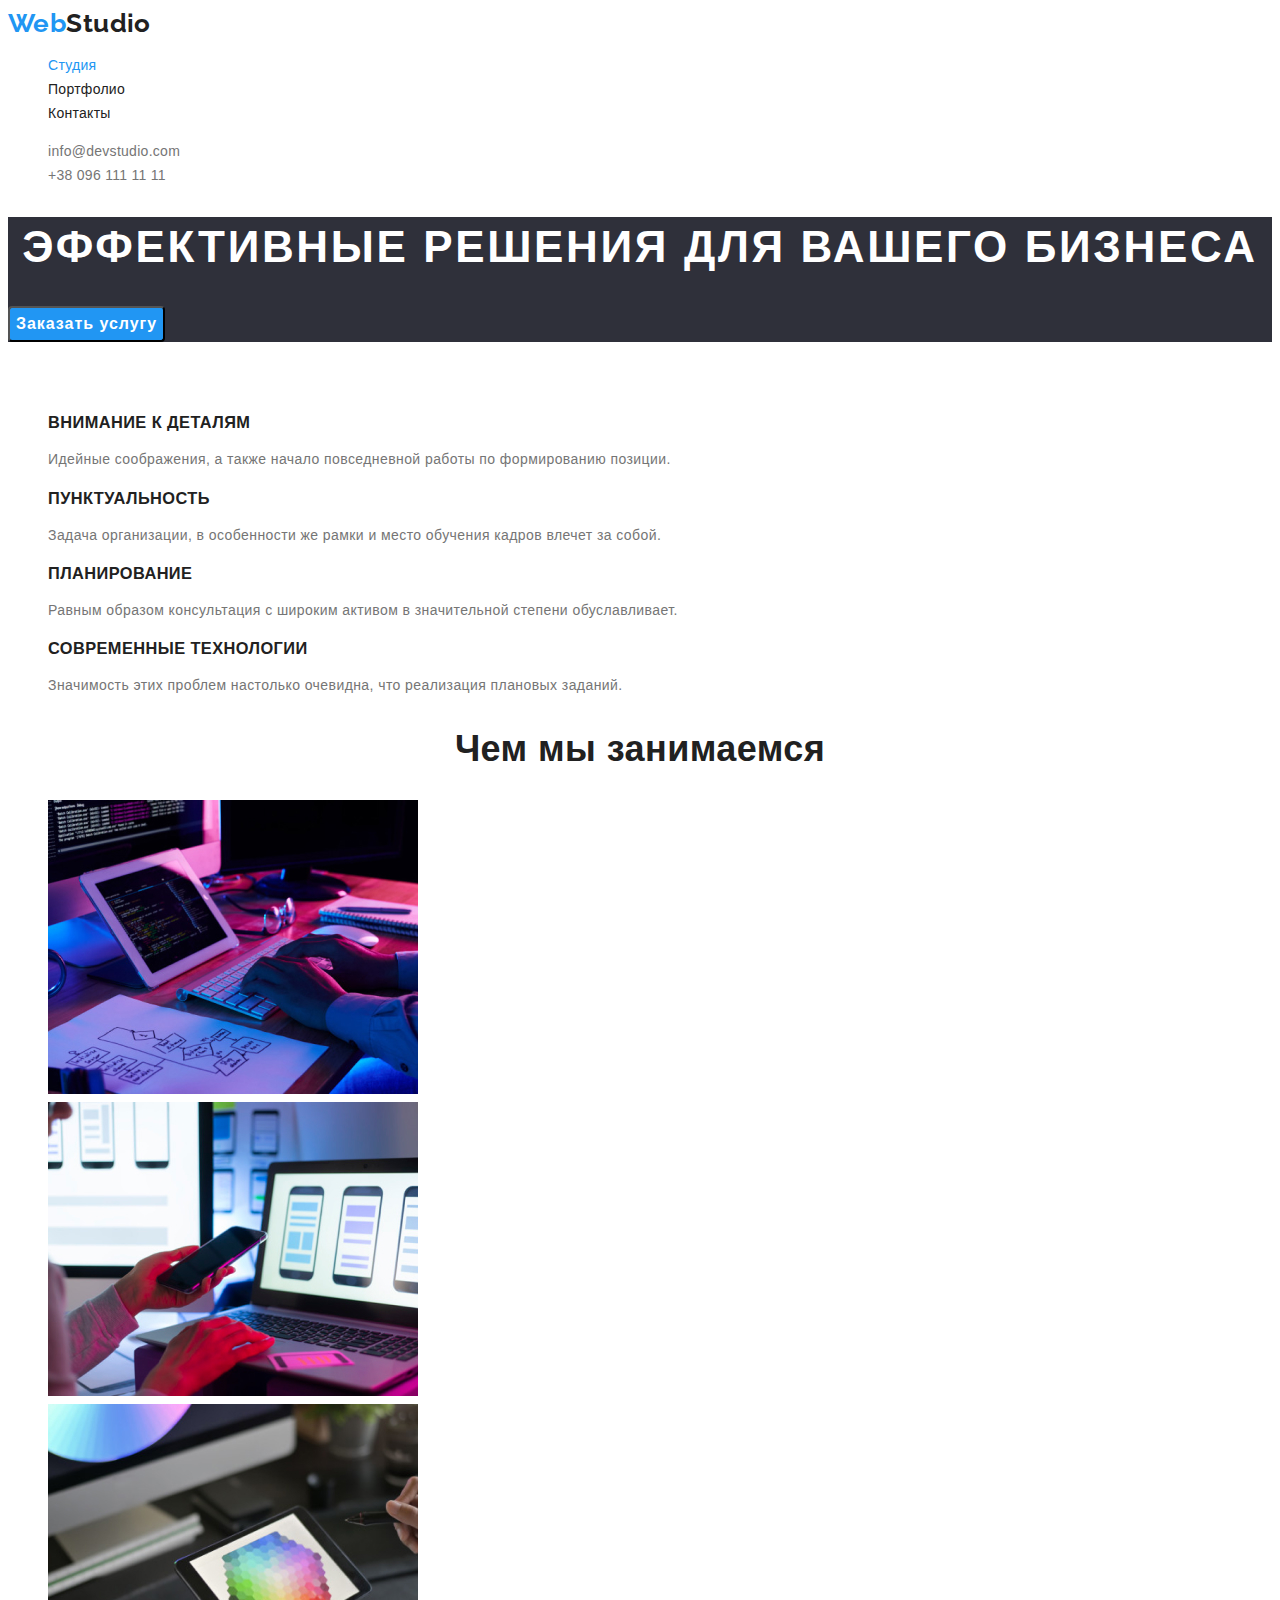
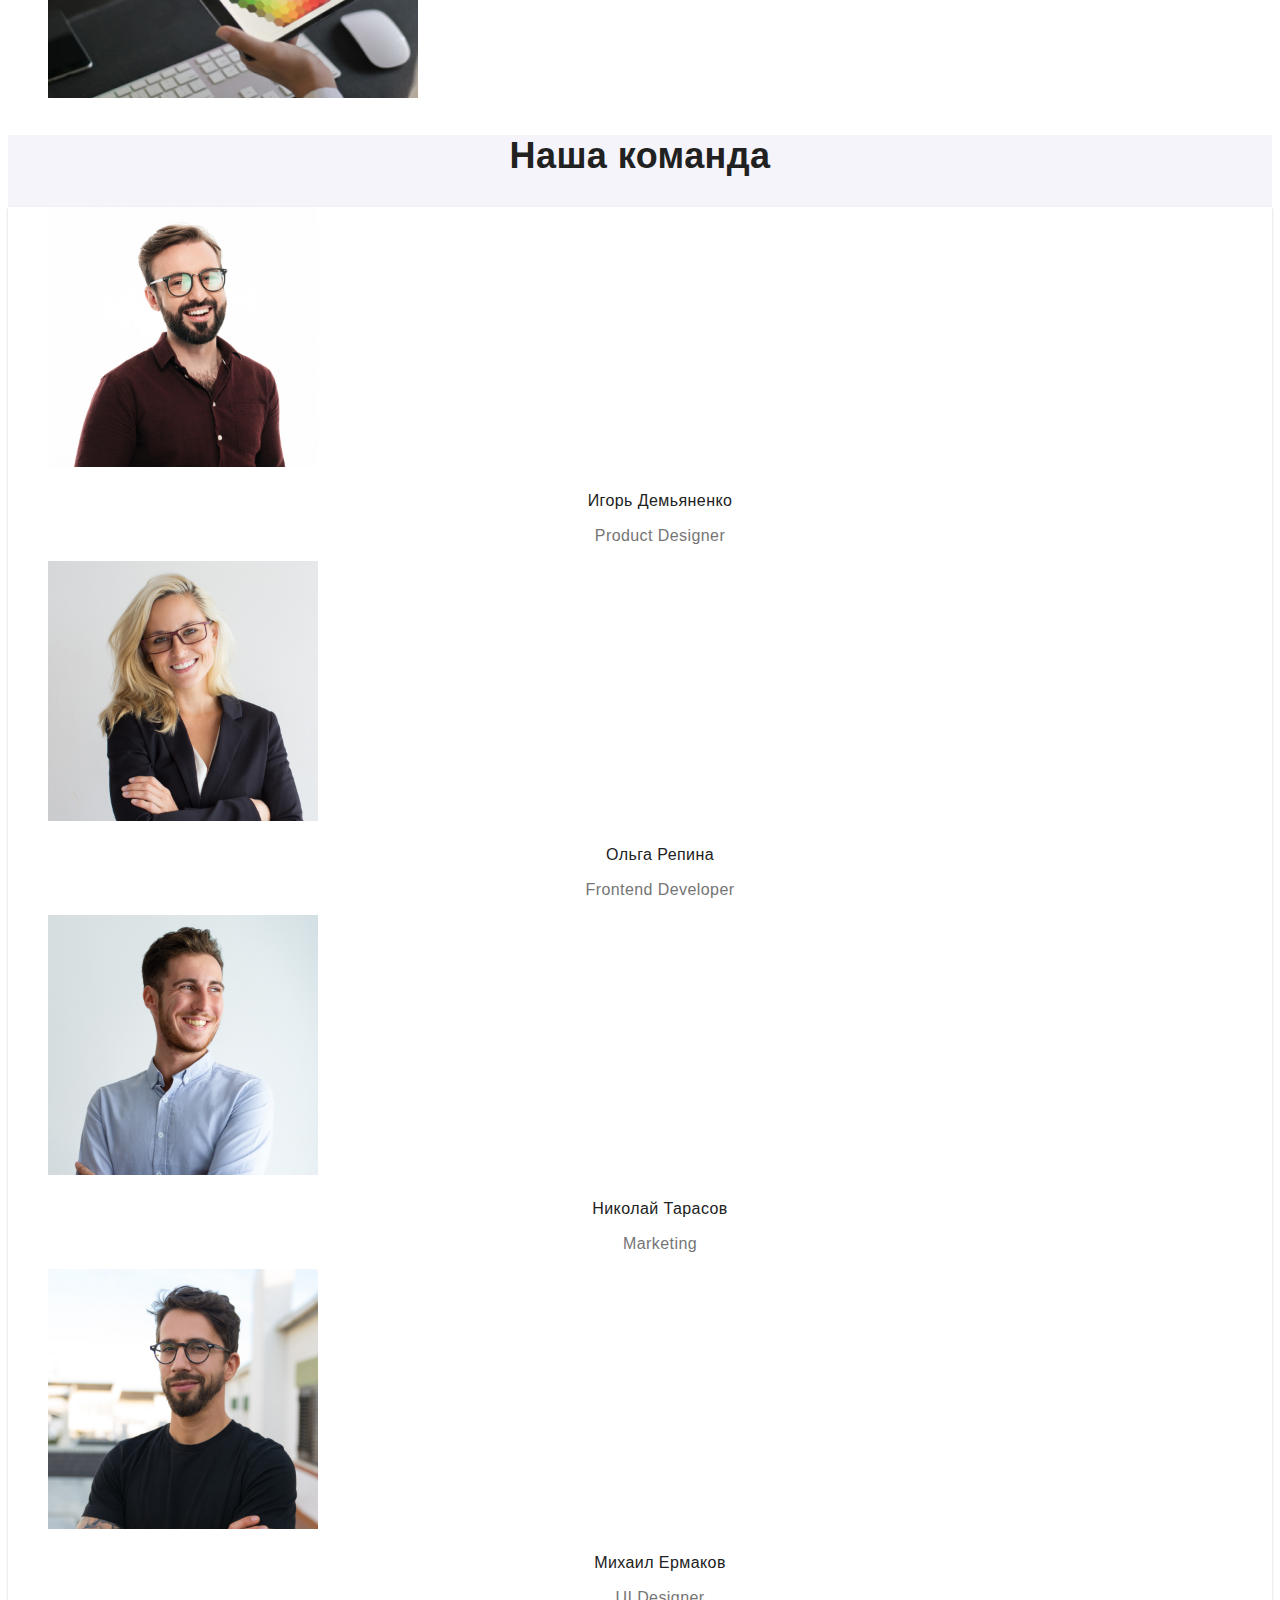
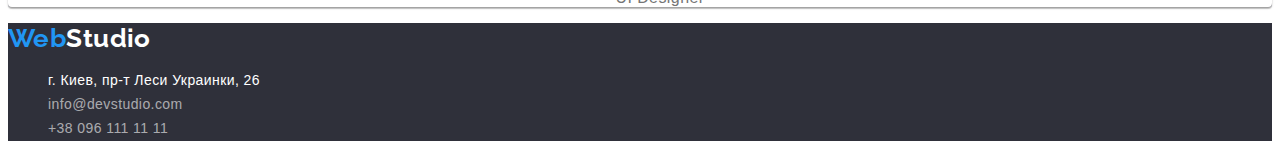
==== index.html @ 6aad8d0b "Initial commit" ====
<!DOCTYPE html>
<html lang="ru">

<head>
    <meta charset="UTF-8">
    <meta http-equiv="X-UA-Compatible" content="IE=edge">
    <meta name="viewport" content="width=device-width, initial-scale=1.0">
    <title>Document</title>
    <!--Підключаємо стилі-->
    <link rel="stylesheet" href="./CSS/styles.css">
    <!--Шрифти-->
    <link rel="preconnect" href="https://fonts.googleapis.com">
    <link rel="preconnect" href="https://fonts.gstatic.com" crossorigin>
    <link
        href="https://fonts.googleapis.com/css2?family=Raleway:wght@700&family=Roboto:wght@400;500;700;900&display=swap"
        rel="stylesheet">
</head>

<body>
    <!--Секція Хедер -->
    <header class="header">
        <nav class="heder-nav">
            <a class="logo link" href="./index.html"><span class="logo-color">Web</span>Studio</a>
            <ul class="header-list list">
                <li><a class="header-link link current" href="./index.html">Студия</a></li>
                <li><a class="header-link link " href="./portfolio.html">Портфолио</a></li>
                <li><a class="header-link link " href="">Контакты</a></li>
            </ul>
        </nav>
        <ul class="header-group list">
            <li><a class="haeder-contact link" href="mailto:info@devstudio.com">info@devstudio.com</a></li>
            <li><a class="haeder-contact link" href="tel:+380961111111">+38 096 111 11 11</a></li>
        </ul>
    </header>
    <!-- Секція Мейн-->
    <main>
        <!--Секція 1 (основна сторінка)-->
        <section class="mainpage">
            <h1 class="mainpage-title">Эффективные решения для вашего бизнеса</h1>
            <button class="btn" type="button">Заказать услугу</button>
        </section>
        <!--Секція 2 Наші переваги-->
        <section class="benefits">
            <h2 class="hidden-headlines">Наши преимущества</h2>
            <!--прихований заголовок-->
            <ul class="benefits-list list">
                <li>
                    <h3 class="benefits-list-title">Внимание к деталям</h3>
                    <p>Идейные соображения, а также начало повседневной работы по формированию позиции.</p>
                </li>
                <li>
                    <h3 class="benefits-list-title">Пунктуальность</h3>
                    <p>Задача организации, в особенности же рамки и место обучения кадров влечет за собой.</p>
                </li>
                <li>
                    <h3 class="benefits-list-title">Планирование</h3>
                    <p>Равным образом консультация с широким активом в значительной степени обуславливает.</p>
                </li>
                <li>
                    <h3 class="benefits-list-title">Современные технологии</h3>
                    <p>Значимость этих проблем настолько очевидна, что реализация плановых заданий.</p>
                </li>
            </ul>
        </section>
        <!--Секція 3 чим ми займаємося-->
        <section class="ourworks">
            <h2 class="headlines">Чем мы занимаемся</h2>
            <ul class="ourworks-list list">
                <li><img class="ourworks-list-img" src="./images/What-we-do/img.jpeg" alt="Десктопные приложения"
                        width="370" height="294"></li>
                <li><img class="ourworks-list-img" src="./images/What-we-do/img-2.jpeg" alt="Мобильные приложения"
                        width="370" height="294"></li>
                <li><img class="ourworks-list-img" src="./images/What-we-do/img-3.jpeg" alt="Дизайнерские решения"
                        width="370" height="294"></li>
            </ul>
        </section>
        <!--Секція 4(Наша команда)-->
        <section class="team">
            <h2 class="headlines">Наша команда</h2>
            <ul class="team-list list">
                <li>
                    <img class="team-img" src="./images/Our-team//IgorDemyanenko.jpeg" alt="Игорь Демьяненк" width="270"
                        height="260">
                    <h3 class="team-title">Игорь Демьяненко</h3>
                    <p class="team-position" lang="en">Product Designer</p>
                </li>
                <li>
                    <img class="team-img" src="./images//Our-team/OlgaRepina.jpeg" alt="Ольга Репина" width="270"
                        height="260">
                    <h3 class="team-title">Ольга Репина</h3>
                    <p class="team-position" lang="en">Frontend Developer</p>
                </li>
                <li>
                    <img class="team-img" src="./images/Our-team/NikolaiTarasov.jpeg" alt="Николай Тарасов" width="270"
                        height="260">
                    <h3 class="team-title">Николай Тарасов</h3>
                    <p class="team-position" lang="en">Marketing</p>
                </li>
                <li>
                    <img class="team-img" src="./images/Our-team/MikhailErmako.jpeg" alt="Михаил Ермако" width="270"
                        height="260">
                    <h3 class="team-title">Михаил Ермаков</h3>
                    <p class="team-position" lang="en">UI Designer</p>
                </li>
            </ul>
        </section>
    </main>
    <!--Секція Футер-->
    <footer class="footer">
        <a class="logo link" href="./index.html"><span class="logo-color">Web</span><span
                class="footer-logo">Studio</span></a>
        <addres>
            <ul class="list">
                <li><a class="addres-link link" href="https://goo.gl/maps/RACPQmF9XPYfLXvd8" target="_blank"
                        rel="noopener noreferr">г. Киев, пр-т
                        Леси Украинки, 26</a></li>
                <li><a class="footer-contact link" href="mailto:info@devstudio.com">info@devstudio.com</a></li>
                <li><a class="footer-contact link" href="tel:+380961111111">+38 096 111 11 11</a></li>
            </ul>
        </addres>
    </footer>
</body>
</html>
---- CSS/styles.css ----
:root {
    /*Шрифт*/
    --main-font: "Robota";
    --secondary-font: "Raleway";
    /*колір шрифта*/
    --accent-color: #2196F3;
    --txt-color: #212121;
    --general-color: #757575;
    --additional--color: #FFFFFF;
    /*фоновий колір*/
    --backgraund-color: #2F303A;
    --backgraund-body-color: #E5E5E5;
    --backgraund-btn-color: #2196F3;
    --backgraund--hover-color: #188CE8;
    --backgraund--add-color: #F5F4FA;
    --backgraund--general-color: #FFFFFF;
}

body {
    font-family: var(--main-font), sans-serif;
    font-size: 14px;
    line-height: 1.71;
    letter-spacing: 0.03em;
    color: var(--general-color);
}

/*common styles start*/
.logo {
    font-family: var(--secondary-font);
    font-weight: 700;
    font-size: 26px;
    line-height: 1.19;
    /* identical to box height */

    color: var(--txt-color)
}

.logo-color {
    color: var(--accent-color);
}

.link {
    text-decoration: none;
}

.list {
    list-style: none;
}

.header-link {
    font-weight: 500;
    line-height: 1.14;
    letter-spacing: 0.02em;
    color: var(--txt-color)
}

.header-link:hover,
.header-link:focus,
.footer-contact:hover,
.footer-contact:focus {
    color: var(--accent-color)
}

.header-list .link.current {
    color: var(--accent-color);
}

.haeder-contact {
    font-weight: 500;
    line-height: 1.14;
    letter-spacing: 0.02em;
    color: var(--general-color)
}

.haeder-contact:hover,
.haeder-contact:focus {
    color: var(--accent-color)
}

/*кнопки*/
.btn {
    font-weight: 700;
    font-size: 16px;
    line-height: 1.88;

    display: flex;
    align-items: center;
    text-align: center;
    letter-spacing: 0.06em;
    background-color: var(--backgraund-btn-color);
    color: var(--additional--color);
    border-radius: 4px;
    cursor: pointer;
}

.btn:hover,
.btn:focus {
    background-color: var(--backgraund--hover-color);
}

/*секція мейн*/
.mainpage {
    background: var(--backgraund-color);
}

.mainpage-title {
    font-weight: 900;
    font-size: 44px;
    line-height: 1.36;
    /* or 136% */

    text-align: center;
    letter-spacing: 0.06em;
    text-transform: uppercase;
    color: var(--additional--color);
}

/*приховані заголовки*/
.hidden-headlines {
    visibility: hidden;
}

/*Секція 2 Наші переваги*/
.benefits-list-title {
    font-weight: 700;
    line-height: 1.14;
    text-transform: uppercase;
    color: var(--txt-color)
}

/*Секція 3 чим ми займаємося*/
.headlines {
    font-weight: 700;
    font-size: 36px;
    line-height: 1.16;
    text-align: center;
    color: var(--txt-color);
}

/*Секція 4(Наша команда)*/
.team {
    background-color: var(--backgraund--add-color);
}

.team-list {
    box-shadow: 0px 1px 3px rgba(0, 0, 0, 0.12), 0px 1px 1px rgba(0, 0, 0, 0.14), 0px 2px 1px rgba(0, 0, 0, 0.2);
    border-radius: 0px 0px 4px 4px;
    background-color: var(--backgraund--general-color);
}

.team-title {
    font-weight: 500;
    font-size: 16px;
    line-height: 1.19;

    text-align: center;
    color: var(--txt-color);
}

.team-position {
    font-size: 16px;
    line-height: 1.19;

    text-align: center;
}

/*Секція Футер*/
.footer {
    background-color: var(--backgraund-color);
}

.addres-link {
    color: var(--additional--color)
}

.footer-contact {
    color: rgba(255, 255, 255, 0.6);
}

.footer-logo {
    color: var(--additional--color);
}

/*portfolio - Секція фільтр*/
.btn-filter {
    font-weight: 500;
    font-size: 16px;
    line-height: 1.62;
    
    border: none;
    border-radius: 4px;
    color: var(--txt-color);
    cursor: pointer;
}

.btn-filter:hover,
.btn-filter:focus {
    color: var(--additional--color);
    background-color: var(--backgraund-btn-color);
    /* shadow-middle */

    box-shadow: 0px 3px 1px rgba(0, 0, 0, 0.1), 0px 1px 2px rgba(0, 0, 0, 0.08), 0px 2px 2px rgba(0, 0, 0, 0.12);
}

/*portfolio - Секція портфоліо*/
.portfolio-list-work {
    font-weight: 700;
    font-size: 18px;
    line-height: 2;

    letter-spacing: 0.06em;
    color: var(--txt-color);
}
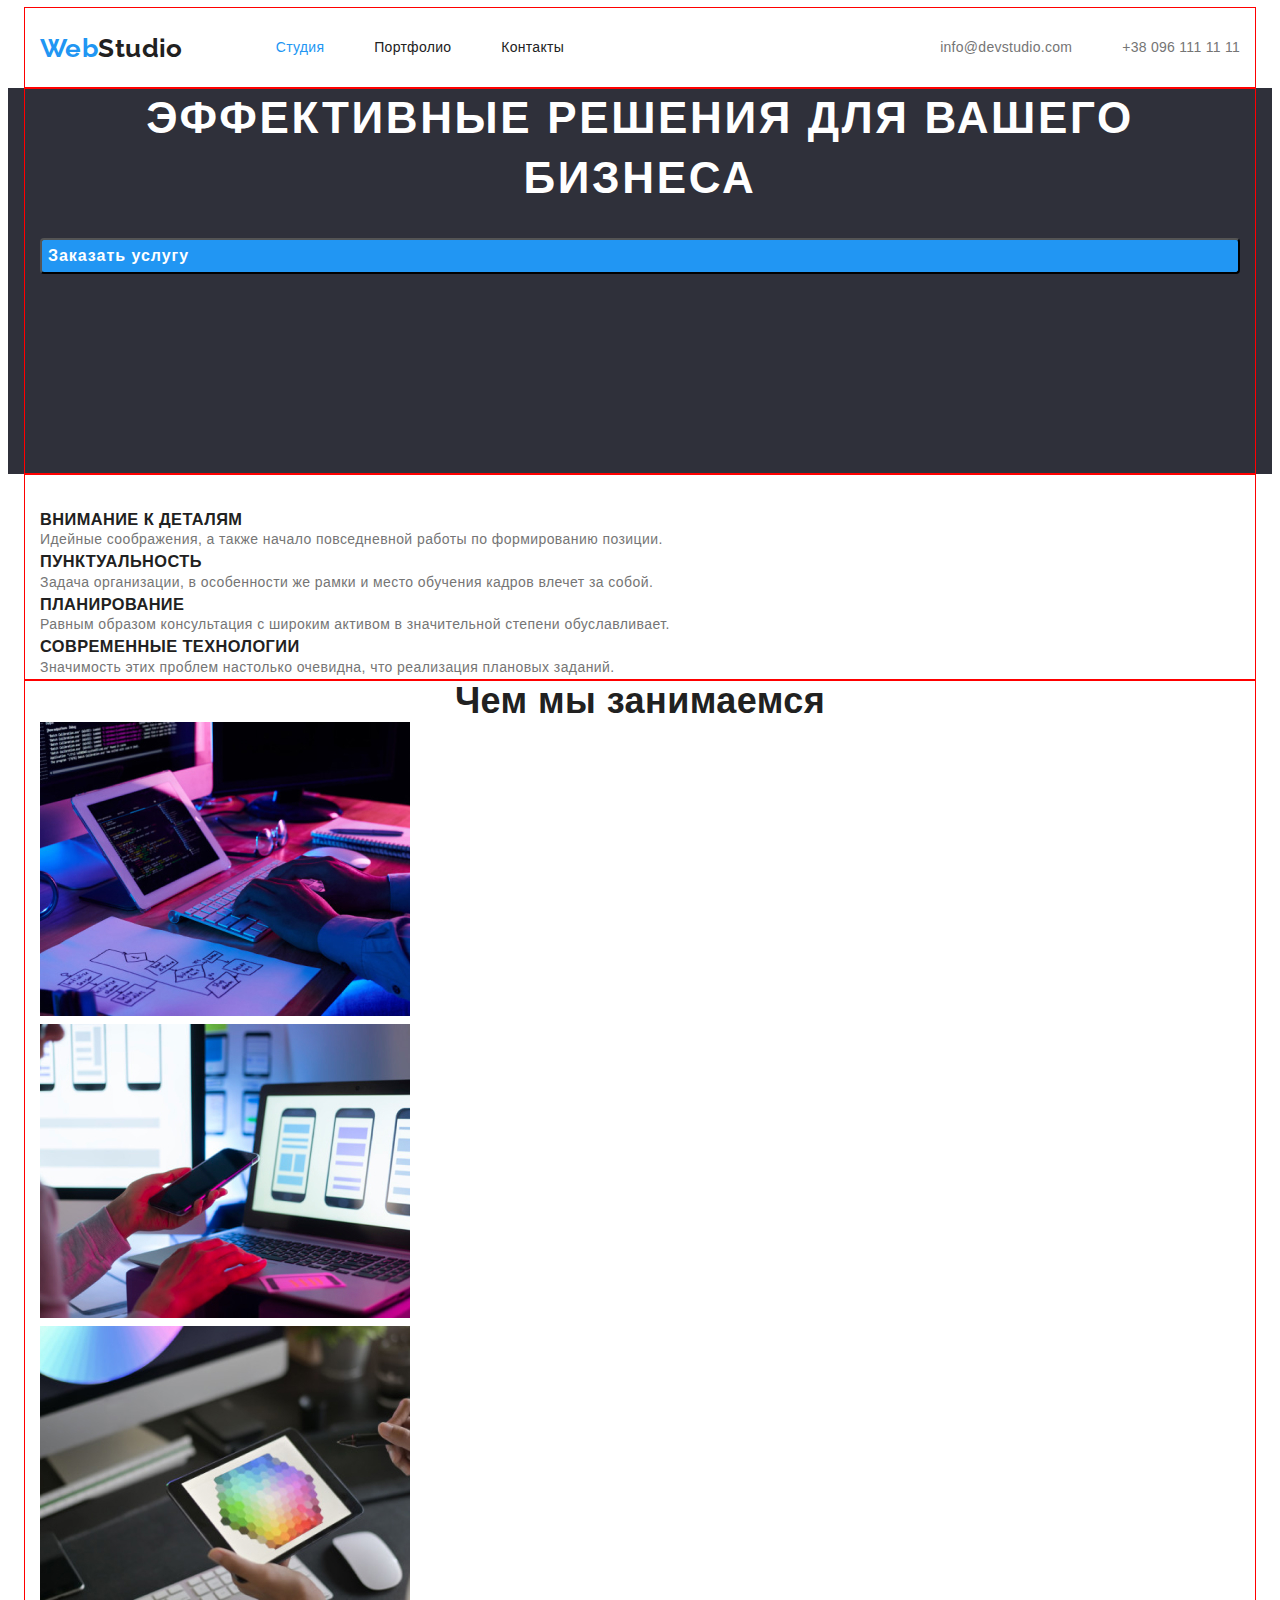
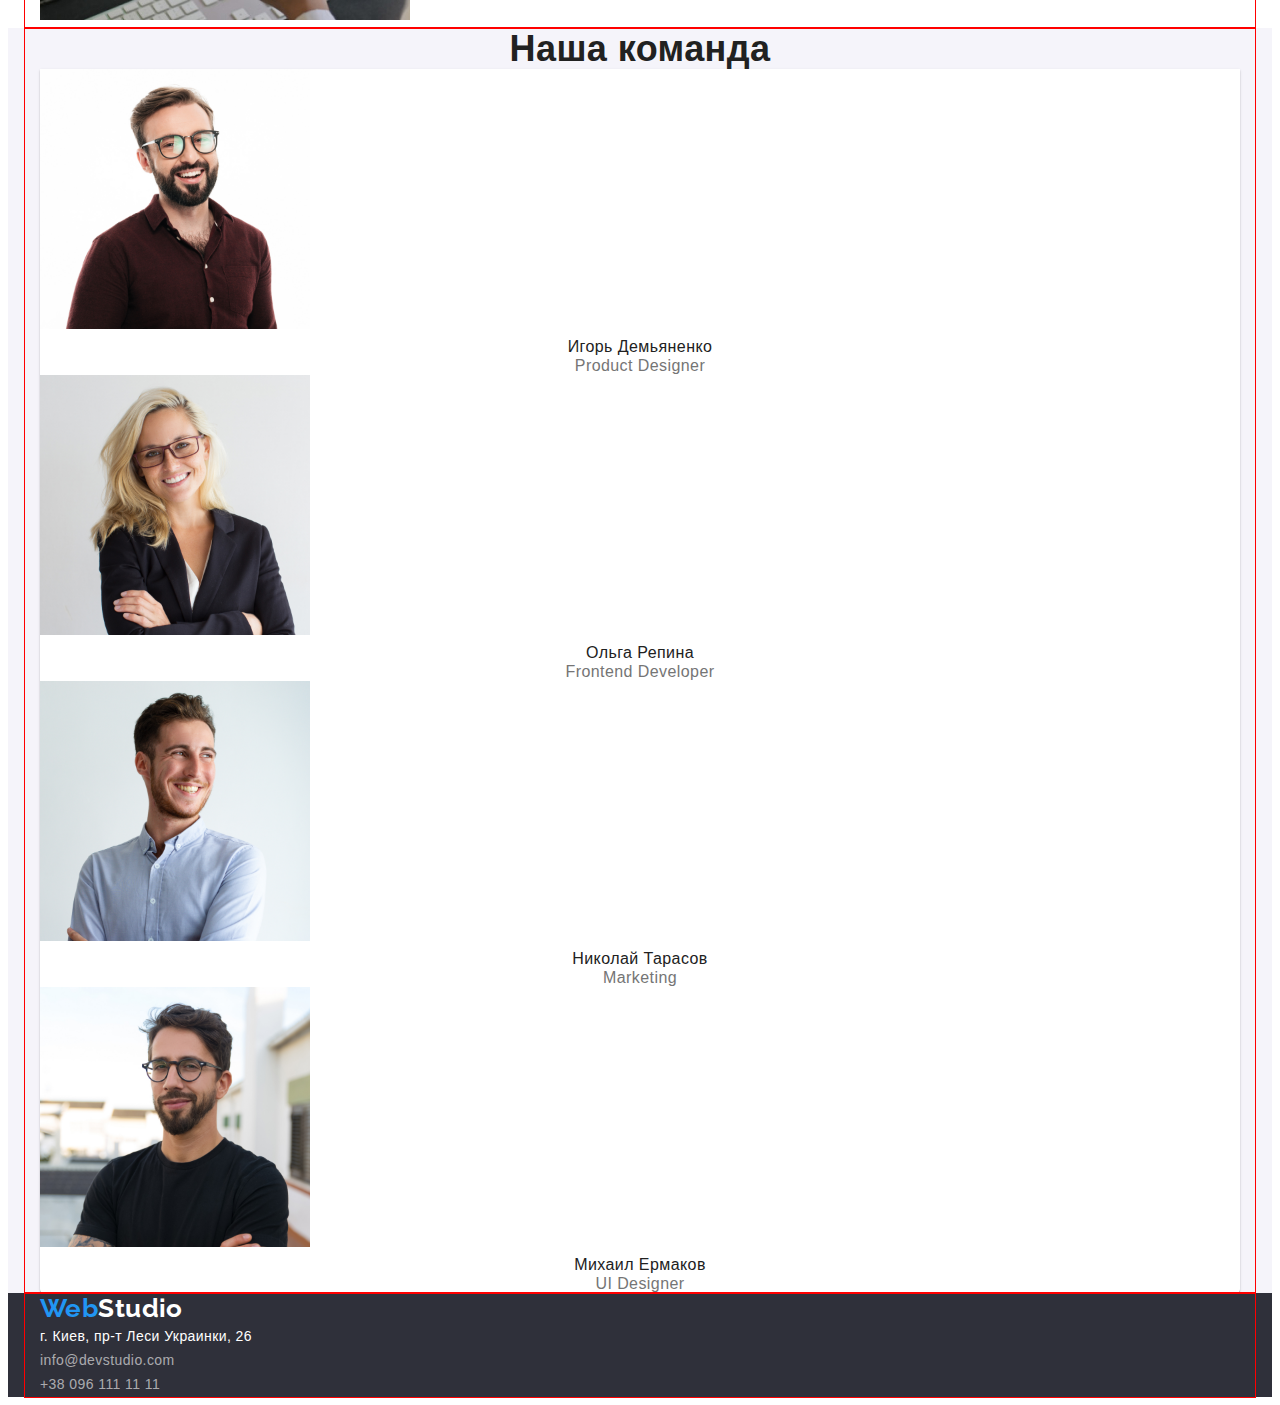
==== commit dc6f98b1: "Стилізований Header" ====
--- a/index.html
+++ b/index.html
@@ -6,6 +6,10 @@
     <meta http-equiv="X-UA-Compatible" content="IE=edge">
     <meta name="viewport" content="width=device-width, initial-scale=1.0">
     <title>Document</title>
+    <!--Нормалізація стилів-->
+    <link rel="stylesheet" href="https://cdnjs.cloudflare.com/ajax/libs/modern-normalize/1.1.0/modern-normalize.min.css"
+        integrity="sha512-wpPYUAdjBVSE4KJnH1VR1HeZfpl1ub8YT/NKx4PuQ5NmX2tKuGu6U/JRp5y+Y8XG2tV+wKQpNHVUX03MfMFn9Q=="
+        crossorigin="anonymous" referrerpolicy="no-referrer" />
     <!--Підключаємо стилі-->
     <link rel="stylesheet" href="./CSS/styles.css">
     <!--Шрифти-->
@@ -19,105 +23,117 @@
 <body>
     <!--Секція Хедер -->
     <header class="header">
-        <nav class="heder-nav">
+        <div class="container header-container">
             <a class="logo link" href="./index.html"><span class="logo-color">Web</span>Studio</a>
-            <ul class="header-list list">
-                <li><a class="header-link link current" href="./index.html">Студия</a></li>
-                <li><a class="header-link link " href="./portfolio.html">Портфолио</a></li>
-                <li><a class="header-link link " href="">Контакты</a></li>
+            <nav class="heder-nav">
+                <ul class="header-list list">
+                    <li class="header-list-item"><a class="header-link link current" href="./index.html">Студия</a></li>
+                    <li class="header-list-item"><a class="header-link link " href="./portfolio.html">Портфолио</a></li>
+                    <li class="header-list-item"><a class="header-link link " href="">Контакты</a></li>
+                </ul>
+            </nav>
+            <ul class="header-group list ">
+                <li><a class="haeder-contact link" href="mailto:info@devstudio.com">info@devstudio.com</a></li>
+                <li><a class="haeder-contact link" href="tel:+380961111111">+38 096 111 11 11</a></li>
             </ul>
-        </nav>
-        <ul class="header-group list">
-            <li><a class="haeder-contact link" href="mailto:info@devstudio.com">info@devstudio.com</a></li>
-            <li><a class="haeder-contact link" href="tel:+380961111111">+38 096 111 11 11</a></li>
-        </ul>
+        </div>
     </header>
     <!-- Секція Мейн-->
     <main>
         <!--Секція 1 (основна сторінка)-->
         <section class="mainpage">
-            <h1 class="mainpage-title">Эффективные решения для вашего бизнеса</h1>
-            <button class="btn" type="button">Заказать услугу</button>
+            <div class="container main-container">
+                <h1 class="mainpage-title">Эффективные решения для вашего бизнеса</h1>
+                <button class="btn btn-container" type="button">Заказать услугу</button>
+            </div>
         </section>
         <!--Секція 2 Наші переваги-->
         <section class="benefits">
-            <h2 class="hidden-headlines">Наши преимущества</h2>
-            <!--прихований заголовок-->
-            <ul class="benefits-list list">
-                <li>
-                    <h3 class="benefits-list-title">Внимание к деталям</h3>
-                    <p>Идейные соображения, а также начало повседневной работы по формированию позиции.</p>
-                </li>
-                <li>
-                    <h3 class="benefits-list-title">Пунктуальность</h3>
-                    <p>Задача организации, в особенности же рамки и место обучения кадров влечет за собой.</p>
-                </li>
-                <li>
-                    <h3 class="benefits-list-title">Планирование</h3>
-                    <p>Равным образом консультация с широким активом в значительной степени обуславливает.</p>
-                </li>
-                <li>
-                    <h3 class="benefits-list-title">Современные технологии</h3>
-                    <p>Значимость этих проблем настолько очевидна, что реализация плановых заданий.</p>
-                </li>
-            </ul>
+            <div class="container">
+                <h2 class="hidden-headlines">Наши преимущества</h2>
+                <!--прихований заголовок-->
+                <ul class="benefits-list list">
+                    <li>
+                        <h3 class="benefits-list-title">Внимание к деталям</h3>
+                        <p>Идейные соображения, а также начало повседневной работы по формированию позиции.</p>
+                    </li>
+                    <li>
+                        <h3 class="benefits-list-title">Пунктуальность</h3>
+                        <p>Задача организации, в особенности же рамки и место обучения кадров влечет за собой.</p>
+                    </li>
+                    <li>
+                        <h3 class="benefits-list-title">Планирование</h3>
+                        <p>Равным образом консультация с широким активом в значительной степени обуславливает.</p>
+                    </li>
+                    <li>
+                        <h3 class="benefits-list-title">Современные технологии</h3>
+                        <p>Значимость этих проблем настолько очевидна, что реализация плановых заданий.</p>
+                    </li>
+                </ul>
+            </div>
         </section>
         <!--Секція 3 чим ми займаємося-->
         <section class="ourworks">
-            <h2 class="headlines">Чем мы занимаемся</h2>
-            <ul class="ourworks-list list">
-                <li><img class="ourworks-list-img" src="./images/What-we-do/img.jpeg" alt="Десктопные приложения"
-                        width="370" height="294"></li>
-                <li><img class="ourworks-list-img" src="./images/What-we-do/img-2.jpeg" alt="Мобильные приложения"
-                        width="370" height="294"></li>
-                <li><img class="ourworks-list-img" src="./images/What-we-do/img-3.jpeg" alt="Дизайнерские решения"
-                        width="370" height="294"></li>
-            </ul>
+            <div class="container">
+                <h2 class="headlines">Чем мы занимаемся</h2>
+                <ul class="ourworks-list list">
+                    <li><img class="ourworks-list-img" src="./images/What-we-do/img.jpeg" alt="Десктопные приложения"
+                            width="370" height="294"></li>
+                    <li><img class="ourworks-list-img" src="./images/What-we-do/img-2.jpeg" alt="Мобильные приложения"
+                            width="370" height="294"></li>
+                    <li><img class="ourworks-list-img" src="./images/What-we-do/img-3.jpeg" alt="Дизайнерские решения"
+                            width="370" height="294"></li>
+                </ul>
+            </div>
         </section>
         <!--Секція 4(Наша команда)-->
         <section class="team">
-            <h2 class="headlines">Наша команда</h2>
-            <ul class="team-list list">
-                <li>
-                    <img class="team-img" src="./images/Our-team//IgorDemyanenko.jpeg" alt="Игорь Демьяненк" width="270"
-                        height="260">
-                    <h3 class="team-title">Игорь Демьяненко</h3>
-                    <p class="team-position" lang="en">Product Designer</p>
-                </li>
-                <li>
-                    <img class="team-img" src="./images//Our-team/OlgaRepina.jpeg" alt="Ольга Репина" width="270"
-                        height="260">
-                    <h3 class="team-title">Ольга Репина</h3>
-                    <p class="team-position" lang="en">Frontend Developer</p>
-                </li>
-                <li>
-                    <img class="team-img" src="./images/Our-team/NikolaiTarasov.jpeg" alt="Николай Тарасов" width="270"
-                        height="260">
-                    <h3 class="team-title">Николай Тарасов</h3>
-                    <p class="team-position" lang="en">Marketing</p>
-                </li>
-                <li>
-                    <img class="team-img" src="./images/Our-team/MikhailErmako.jpeg" alt="Михаил Ермако" width="270"
-                        height="260">
-                    <h3 class="team-title">Михаил Ермаков</h3>
-                    <p class="team-position" lang="en">UI Designer</p>
-                </li>
-            </ul>
+            <div class="container">
+                <h2 class="headlines">Наша команда</h2>
+                <ul class="team-list list">
+                    <li>
+                        <img class="team-img" src="./images/Our-team//IgorDemyanenko.jpeg" alt="Игорь Демьяненк" width="270"
+                            height="260">
+                        <h3 class="team-title">Игорь Демьяненко</h3>
+                        <p class="team-position" lang="en">Product Designer</p>
+                    </li>
+                    <li>
+                        <img class="team-img" src="./images//Our-team/OlgaRepina.jpeg" alt="Ольга Репина" width="270"
+                            height="260">
+                        <h3 class="team-title">Ольга Репина</h3>
+                        <p class="team-position" lang="en">Frontend Developer</p>
+                    </li>
+                    <li>
+                        <img class="team-img" src="./images/Our-team/NikolaiTarasov.jpeg" alt="Николай Тарасов" width="270"
+                            height="260">
+                        <h3 class="team-title">Николай Тарасов</h3>
+                        <p class="team-position" lang="en">Marketing</p>
+                    </li>
+                    <li>
+                        <img class="team-img" src="./images/Our-team/MikhailErmako.jpeg" alt="Михаил Ермако" width="270"
+                            height="260">
+                        <h3 class="team-title">Михаил Ермаков</h3>
+                        <p class="team-position" lang="en">UI Designer</p>
+                    </li>
+                </ul>
+            </div>
         </section>
     </main>
     <!--Секція Футер-->
     <footer class="footer">
-        <a class="logo link" href="./index.html"><span class="logo-color">Web</span><span
-                class="footer-logo">Studio</span></a>
-        <addres>
-            <ul class="list">
-                <li><a class="addres-link link" href="https://goo.gl/maps/RACPQmF9XPYfLXvd8" target="_blank"
-                        rel="noopener noreferr">г. Киев, пр-т
-                        Леси Украинки, 26</a></li>
-                <li><a class="footer-contact link" href="mailto:info@devstudio.com">info@devstudio.com</a></li>
-                <li><a class="footer-contact link" href="tel:+380961111111">+38 096 111 11 11</a></li>
-            </ul>
-        </addres>
+        <div class="container">
+            <a class="logo link" href="./index.html"><span class="logo-color">Web</span><span
+                    class="footer-logo">Studio</span></a>
+            <addres>
+                <ul class="list">
+                    <li><a class="addres-link link" href="https://goo.gl/maps/RACPQmF9XPYfLXvd8" target="_blank"
+                            rel="noopener noreferr">г. Киев, пр-т
+                            Леси Украинки, 26</a></li>
+                    <li><a class="footer-contact link" href="mailto:info@devstudio.com">info@devstudio.com</a></li>
+                    <li><a class="footer-contact link" href="tel:+380961111111">+38 096 111 11 11</a></li>
+                </ul>
+            </addres>
+        </div>
     </footer>
 </body>
 </html>--- a/CSS/styles.css
+++ b/CSS/styles.css
@@ -23,8 +23,29 @@
     letter-spacing: 0.03em;
     color: var(--general-color);
 }
-
+h1,
+h2,
+h3,
+h4,
+p {
+    margin: 0;
+}
+
+.img {
+    display: block;
+    max-width: 100%;
+    height: auto;
+}
 /*common styles start*/
+.container {
+    width: 1200px;
+    padding-left: 15px;
+    padding-right: 15px;
+    margin-left: auto;
+    margin-right: auto;
+
+    outline: 1px solid red;
+}
 .logo {
     font-family: var(--secondary-font);
     font-weight: 700;
@@ -32,7 +53,9 @@
     line-height: 1.19;
     /* identical to box height */
 
-    color: var(--txt-color)
+    color: var(--txt-color);
+
+    margin-right: 93px;
 }
 
 .logo-color {
@@ -45,13 +68,33 @@
 
 .list {
     list-style: none;
-}
-
-.header-link {
+    margin: 0;
+    padding: 0;
+}
+
+.header-container,
+.header-group {
+    display: flex;
+    align-items: center;
+    margin-left: auto;
+}
+
+.header-link{
+    display: block;
+    padding-top: 32px;
+    padding-bottom: 32px;
     font-weight: 500;
     line-height: 1.14;
     letter-spacing: 0.02em;
-    color: var(--txt-color)
+    color: var(--txt-color);
+}
+
+.header-list-item:not(:last-child){
+    margin-right: 50px;  
+}
+
+.header-list {
+    display: flex;
 }
 
 .header-link:hover,
@@ -69,7 +112,9 @@
     font-weight: 500;
     line-height: 1.14;
     letter-spacing: 0.02em;
-    color: var(--general-color)
+    color: var(--general-color);
+
+    margin-left: 50px;
 }
 
 .haeder-contact:hover,
@@ -91,6 +136,9 @@
     color: var(--additional--color);
     border-radius: 4px;
     cursor: pointer;
+
+    margin-top: 30px;
+    margin-bottom: 200px;
 }
 
 .btn:hover,
@@ -99,6 +147,11 @@
 }
 
 /*секція мейн*/
+.main-container{
+    display: flex;
+    flex-direction: column;
+}
+
 .mainpage {
     background: var(--backgraund-color);
 }
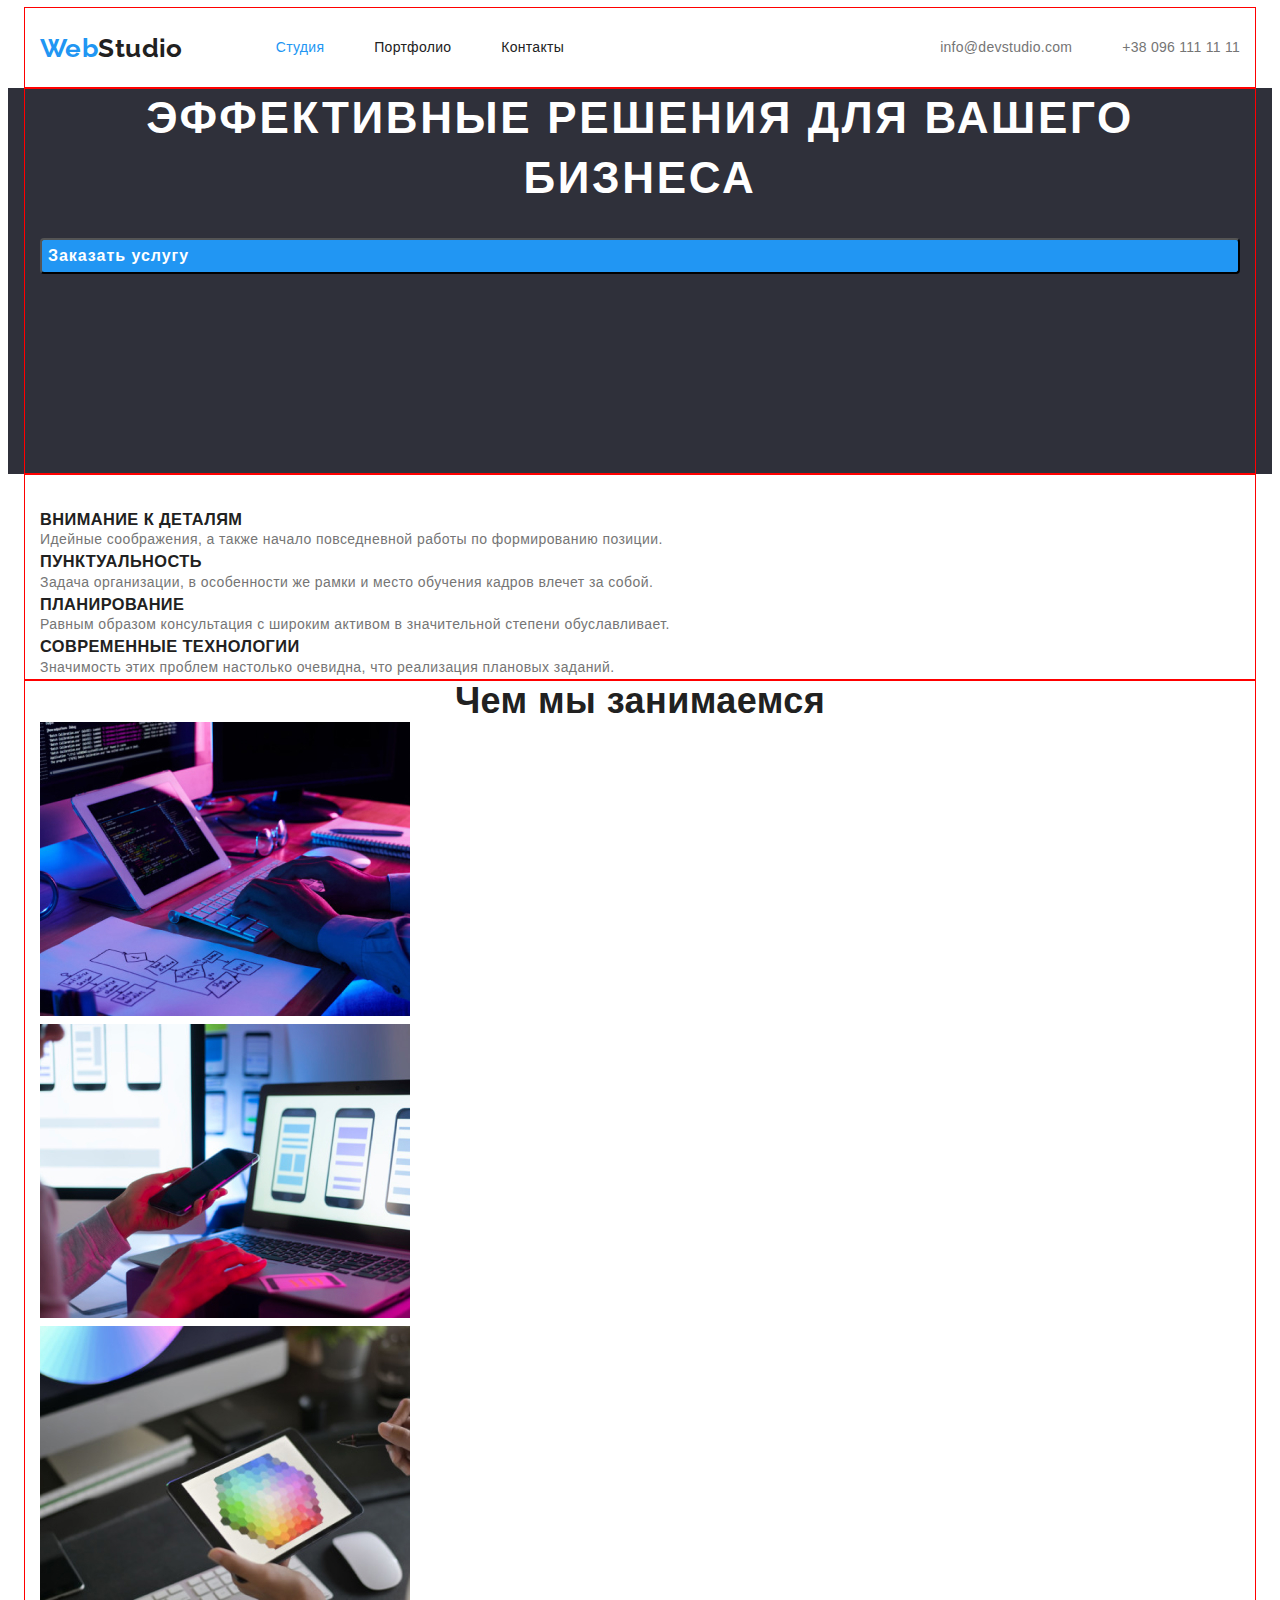
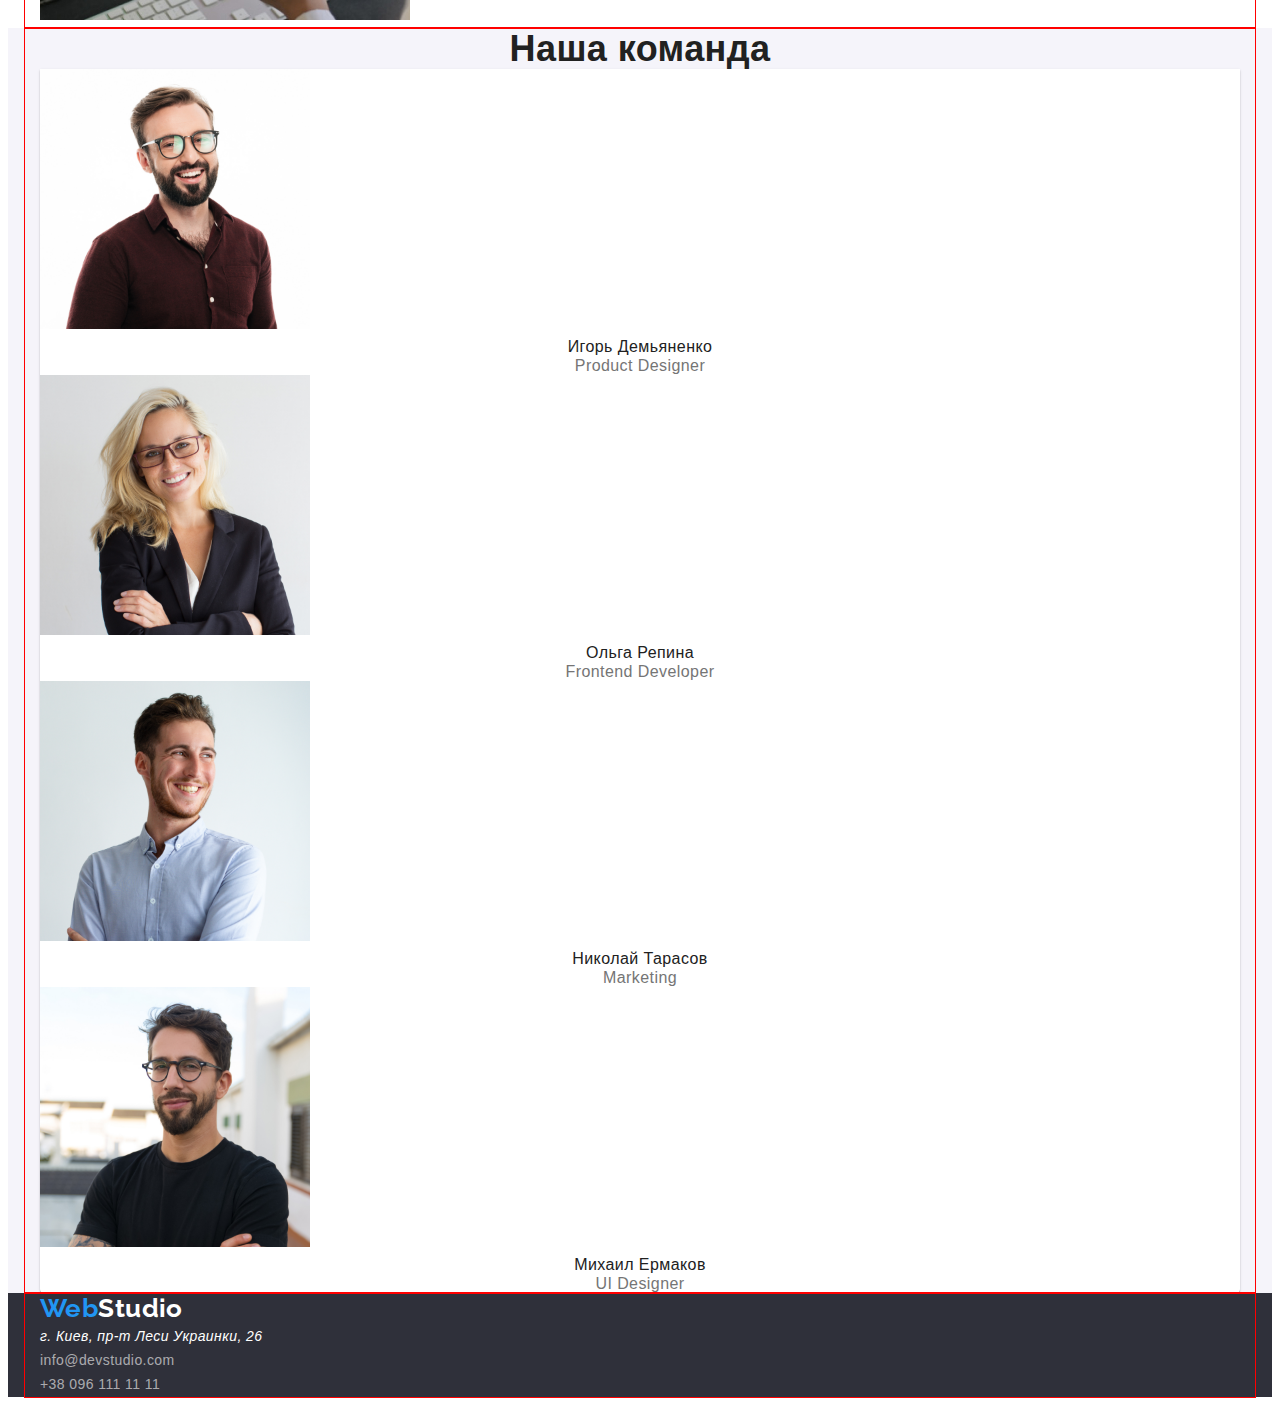
==== commit 5cb96131: "виправив тез адрес" ====
--- a/index.html
+++ b/index.html
@@ -124,15 +124,17 @@
         <div class="container">
             <a class="logo link" href="./index.html"><span class="logo-color">Web</span><span
                     class="footer-logo">Studio</span></a>
-            <addres>
-                <ul class="list">
-                    <li><a class="addres-link link" href="https://goo.gl/maps/RACPQmF9XPYfLXvd8" target="_blank"
+            <ul class="list">
+                <li>
+                    <address>
+                        <a class="addres-link link" href="https://goo.gl/maps/RACPQmF9XPYfLXvd8" target="_blank"
                             rel="noopener noreferr">г. Киев, пр-т
-                            Леси Украинки, 26</a></li>
-                    <li><a class="footer-contact link" href="mailto:info@devstudio.com">info@devstudio.com</a></li>
-                    <li><a class="footer-contact link" href="tel:+380961111111">+38 096 111 11 11</a></li>
-                </ul>
-            </addres>
+                            Леси Украинки, 26</a>
+                    </address>
+                </li>
+                <li><a class="footer-contact link" href="mailto:info@devstudio.com">info@devstudio.com</a></li>
+                <li><a class="footer-contact link" href="tel:+380961111111">+38 096 111 11 11</a></li>
+            </ul>
         </div>
     </footer>
 </body>
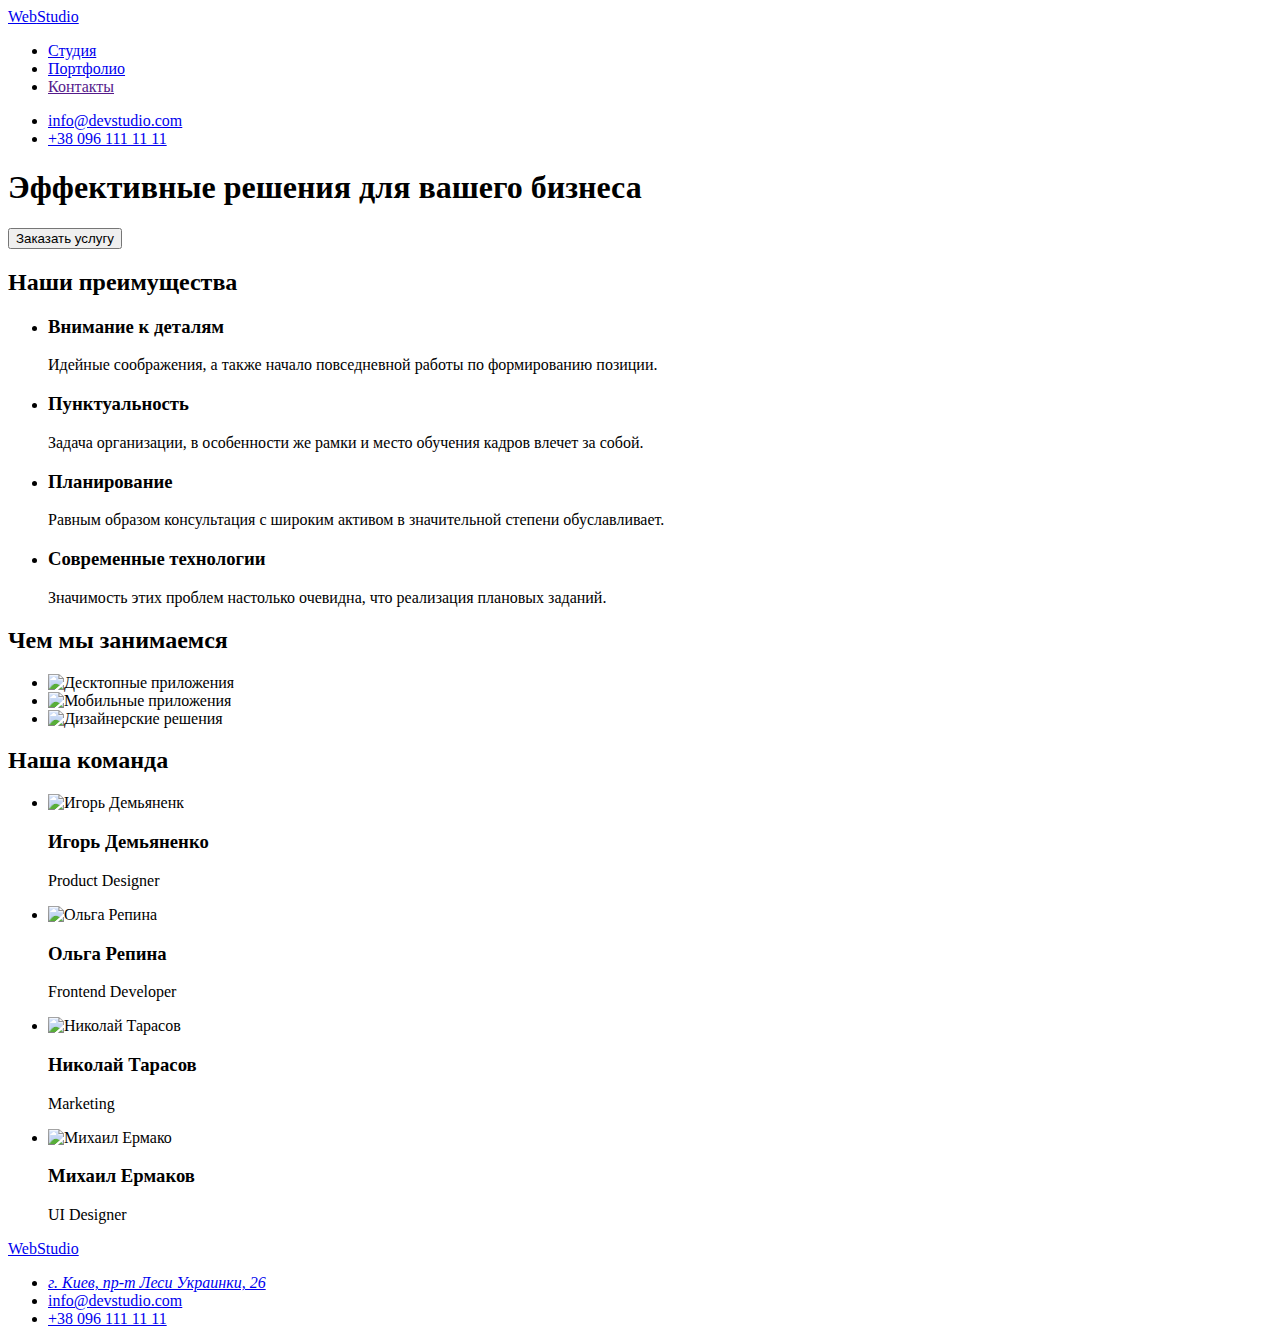
==== commit 706b6e43: "ДЗ на здачу" ====
--- a/index.html
+++ b/index.html
@@ -6,25 +6,25 @@
     <meta http-equiv="X-UA-Compatible" content="IE=edge">
     <meta name="viewport" content="width=device-width, initial-scale=1.0">
     <title>Document</title>
-    <!--Нормалізація стилів-->
-    <link rel="stylesheet" href="https://cdnjs.cloudflare.com/ajax/libs/modern-normalize/1.1.0/modern-normalize.min.css"
-        integrity="sha512-wpPYUAdjBVSE4KJnH1VR1HeZfpl1ub8YT/NKx4PuQ5NmX2tKuGu6U/JRp5y+Y8XG2tV+wKQpNHVUX03MfMFn9Q=="
-        crossorigin="anonymous" referrerpolicy="no-referrer" />
-    <!--Підключаємо стилі-->
-    <link rel="stylesheet" href="./CSS/styles.css">
     <!--Шрифти-->
     <link rel="preconnect" href="https://fonts.googleapis.com">
     <link rel="preconnect" href="https://fonts.gstatic.com" crossorigin>
     <link
         href="https://fonts.googleapis.com/css2?family=Raleway:wght@700&family=Roboto:wght@400;500;700;900&display=swap"
         rel="stylesheet">
+    <!--Нормалізація стилів-->
+    <link rel="stylesheet" href="https://cdnjs.cloudflare.com/ajax/libs/modern-normalize/1.1.0/modern-normalize.min.css"
+        integrity="sha512-wpPYUAdjBVSE4KJnH1VR1HeZfpl1ub8YT/NKx4PuQ5NmX2tKuGu6U/JRp5y+Y8XG2tV+wKQpNHVUX03MfMFn9Q=="
+        crossorigin="anonymous" referrerpolicy="no-referrer" />
+    <!--Підключаємо стилі-->
+    <link rel="stylesheet" href="./css/styles.css">
 </head>
 
 <body>
     <!--Секція Хедер -->
     <header class="header">
         <div class="container header-container">
-            <a class="logo link" href="./index.html"><span class="logo-color">Web</span>Studio</a>
+            <a class="logo link" lang="en" href="./index.html"><span class="logo-color">Web</span>Studio</a>
             <nav class="heder-nav">
                 <ul class="header-list list">
                     <li class="header-list-item"><a class="header-link link current" href="./index.html">Студия</a></li>
@@ -55,62 +55,66 @@
                 <ul class="benefits-list list">
                     <li>
                         <h3 class="benefits-list-title">Внимание к деталям</h3>
-                        <p>Идейные соображения, а также начало повседневной работы по формированию позиции.</p>
+                        <p class="benefits-list-paragraph">Идейные соображения, а также начало повседневной работы по
+                            формированию позиции.</p>
                     </li>
                     <li>
                         <h3 class="benefits-list-title">Пунктуальность</h3>
-                        <p>Задача организации, в особенности же рамки и место обучения кадров влечет за собой.</p>
+                        <p class="benefits-list-paragraph">Задача организации, в особенности же рамки и место обучения
+                            кадров влечет за собой.</p>
                     </li>
                     <li>
                         <h3 class="benefits-list-title">Планирование</h3>
-                        <p>Равным образом консультация с широким активом в значительной степени обуславливает.</p>
+                        <p class="benefits-list-paragraph">Равным образом консультация с широким активом в значительной
+                            степени обуславливает.</p>
                     </li>
                     <li>
                         <h3 class="benefits-list-title">Современные технологии</h3>
-                        <p>Значимость этих проблем настолько очевидна, что реализация плановых заданий.</p>
+                        <p class="benefits-list-paragraph">Значимость этих проблем настолько очевидна, что реализация
+                            плановых заданий.</p>
                     </li>
                 </ul>
             </div>
         </section>
         <!--Секція 3 чим ми займаємося-->
         <section class="ourworks">
-            <div class="container">
+            <div class="container container-list">
                 <h2 class="headlines">Чем мы занимаемся</h2>
                 <ul class="ourworks-list list">
-                    <li><img class="ourworks-list-img" src="./images/What-we-do/img.jpeg" alt="Десктопные приложения"
+                    <li><img class="ourworks-list-img" src="./images/what-we-do/img.jpeg" alt="Десктопные приложения"
                             width="370" height="294"></li>
-                    <li><img class="ourworks-list-img" src="./images/What-we-do/img-2.jpeg" alt="Мобильные приложения"
+                    <li><img class="ourworks-list-img" src="./images/what-we-do/img-2.jpeg" alt="Мобильные приложения"
                             width="370" height="294"></li>
-                    <li><img class="ourworks-list-img" src="./images/What-we-do/img-3.jpeg" alt="Дизайнерские решения"
+                    <li><img class="ourworks-list-img" src="./images/what-we-do/img-3.jpeg" alt="Дизайнерские решения"
                             width="370" height="294"></li>
                 </ul>
             </div>
         </section>
         <!--Секція 4(Наша команда)-->
         <section class="team">
-            <div class="container">
-                <h2 class="headlines">Наша команда</h2>
+            <div class="container team-about">
+                <h2 class="headlines headlines-about">Наша команда</h2>
                 <ul class="team-list list">
-                    <li>
-                        <img class="team-img" src="./images/Our-team//IgorDemyanenko.jpeg" alt="Игорь Демьяненк" width="270"
-                            height="260">
+                    <li class="team-list-about">
+                        <img class="team-img" src="./images/our-team//IgorDemyanenko.jpeg" alt="Игорь Демьяненк"
+                            width="270" height="260">
                         <h3 class="team-title">Игорь Демьяненко</h3>
                         <p class="team-position" lang="en">Product Designer</p>
                     </li>
-                    <li>
-                        <img class="team-img" src="./images//Our-team/OlgaRepina.jpeg" alt="Ольга Репина" width="270"
+                    <li class="team-list-about">
+                        <img class="team-img" src="./images/our-team/OlgaRepina.jpeg" alt="Ольга Репина" width="270"
                             height="260">
                         <h3 class="team-title">Ольга Репина</h3>
                         <p class="team-position" lang="en">Frontend Developer</p>
                     </li>
-                    <li>
-                        <img class="team-img" src="./images/Our-team/NikolaiTarasov.jpeg" alt="Николай Тарасов" width="270"
-                            height="260">
+                    <li class="team-list-about">
+                        <img class="team-img" src="./images/our-team/NikolaiTarasov.jpeg" alt="Николай Тарасов"
+                            width="270" height="260">
                         <h3 class="team-title">Николай Тарасов</h3>
                         <p class="team-position" lang="en">Marketing</p>
                     </li>
-                    <li>
-                        <img class="team-img" src="./images/Our-team/MikhailErmako.jpeg" alt="Михаил Ермако" width="270"
+                    <li class="team-list-about">
+                        <img class="team-img" src="./images/our-team/MikhailErmako.jpeg" alt="Михаил Ермако" width="270"
                             height="260">
                         <h3 class="team-title">Михаил Ермаков</h3>
                         <p class="team-position" lang="en">UI Designer</p>
@@ -121,21 +125,24 @@
     </main>
     <!--Секція Футер-->
     <footer class="footer">
-        <div class="container">
+        <div class="container footer-container-about">
             <a class="logo link" href="./index.html"><span class="logo-color">Web</span><span
                     class="footer-logo">Studio</span></a>
-            <ul class="list">
-                <li>
+            <ul class="list footer-list">
+                <li class="footer-list-about">
                     <address>
                         <a class="addres-link link" href="https://goo.gl/maps/RACPQmF9XPYfLXvd8" target="_blank"
                             rel="noopener noreferr">г. Киев, пр-т
                             Леси Украинки, 26</a>
                     </address>
                 </li>
-                <li><a class="footer-contact link" href="mailto:info@devstudio.com">info@devstudio.com</a></li>
-                <li><a class="footer-contact link" href="tel:+380961111111">+38 096 111 11 11</a></li>
+                <li class="footer-list-about"><a class="footer-contact link"
+                        href="mailto:info@devstudio.com">info@devstudio.com</a></li>
+                <li class="footer-list-about"><a class="footer-contact link" href="tel:+380961111111">+38 096 111 11
+                        11</a></li>
             </ul>
         </div>
     </footer>
 </body>
+
 </html>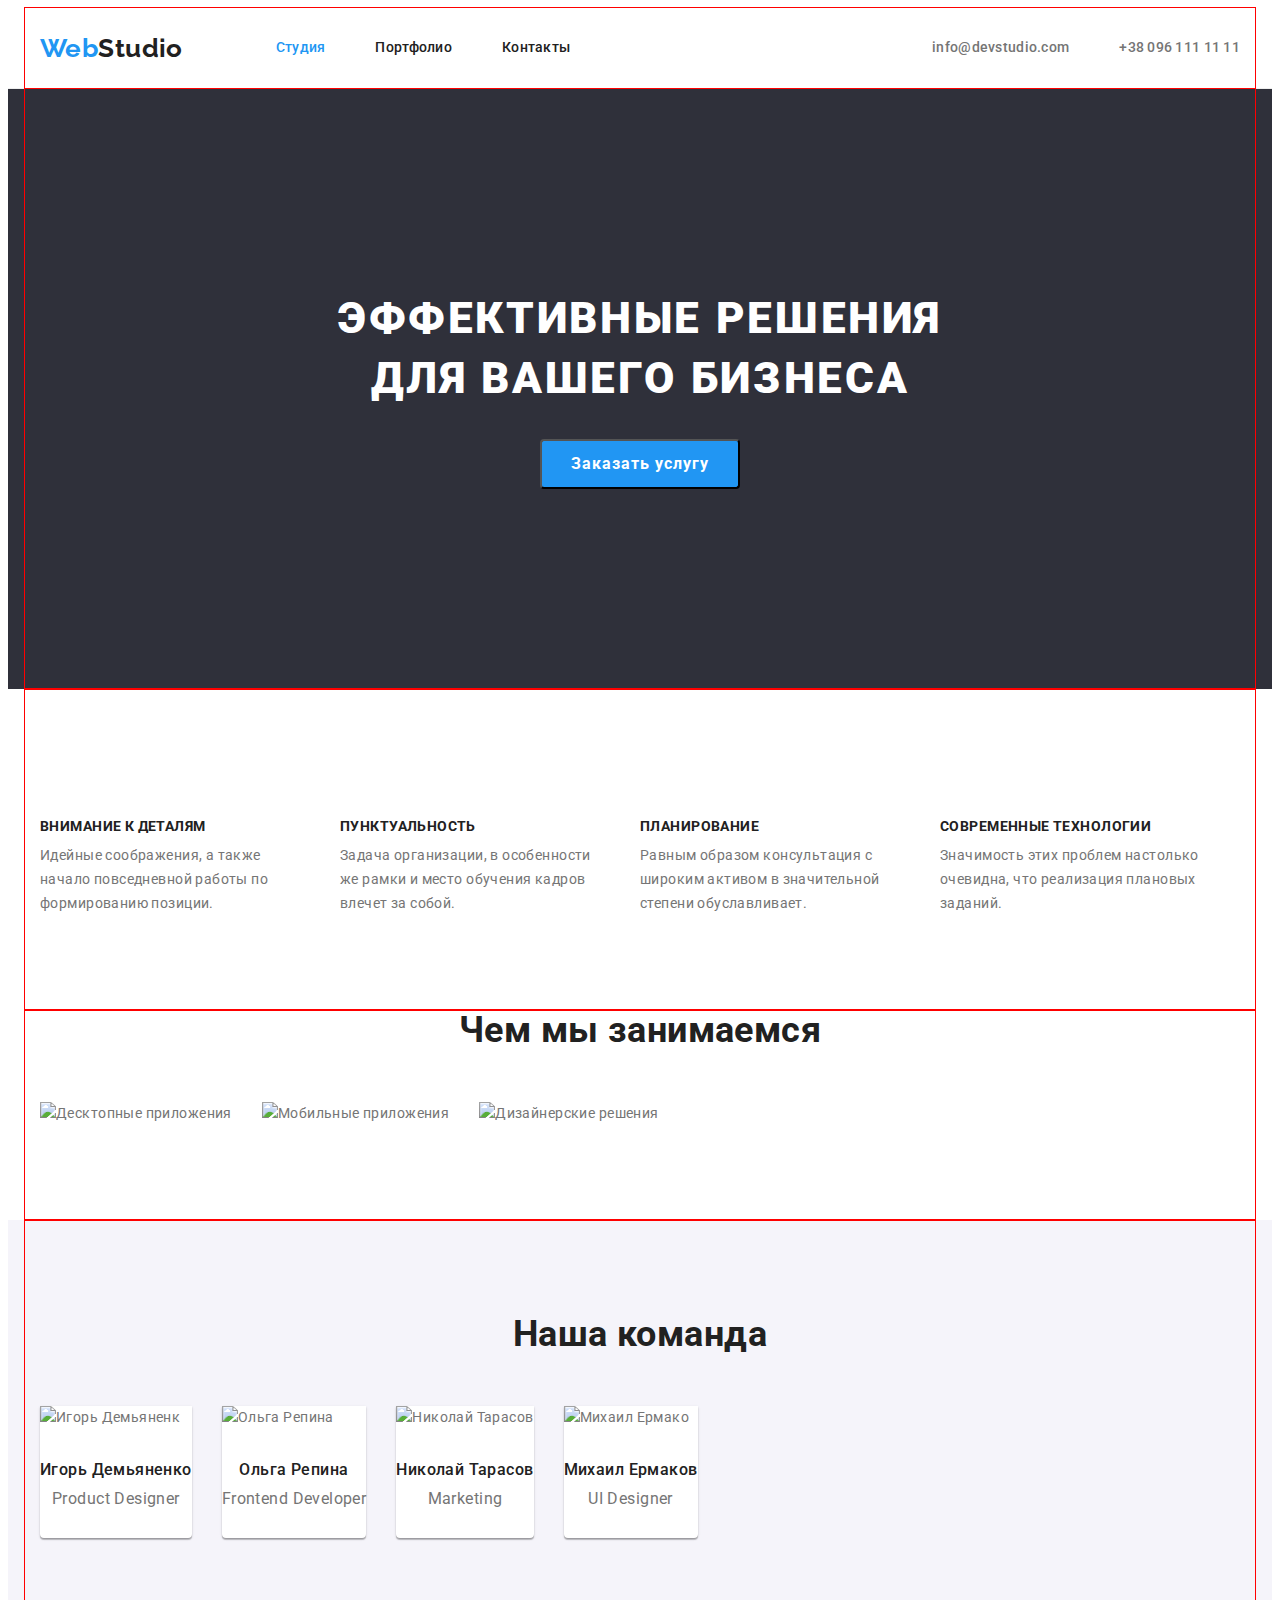
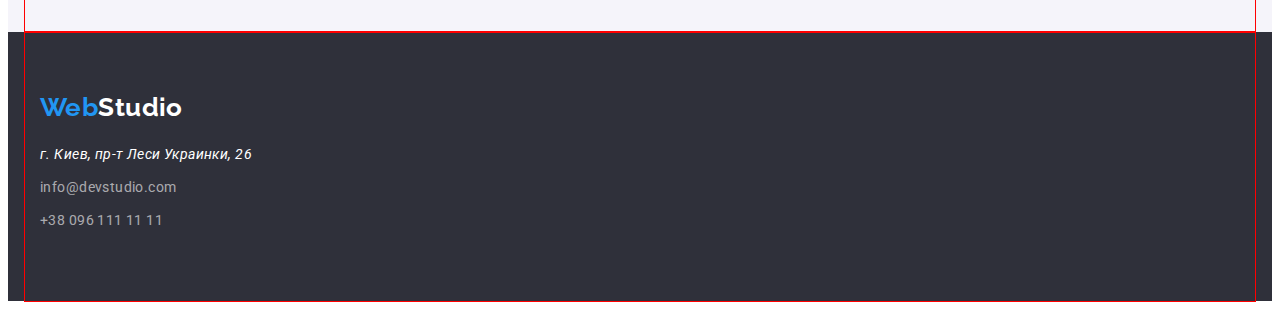
==== commit 27904759: "перевірка підключення стилів" ====
--- a/index.html
+++ b/index.html
@@ -17,7 +17,7 @@
         integrity="sha512-wpPYUAdjBVSE4KJnH1VR1HeZfpl1ub8YT/NKx4PuQ5NmX2tKuGu6U/JRp5y+Y8XG2tV+wKQpNHVUX03MfMFn9Q=="
         crossorigin="anonymous" referrerpolicy="no-referrer" />
     <!--Підключаємо стилі-->
-    <link rel="stylesheet" href="./css/styles.css">
+    <link rel="stylesheet" href="./CSS/styles.css">
 </head>
 
 <body>
--- a/CSS/styles.css
+++ b/CSS/styles.css
@@ -0,0 +1,393 @@
+:root {
+    /*Шрифт*/
+    --main-font: "Roboto";
+    --secondary-font: "Raleway";
+    /*колір шрифта*/
+    --accent-color: #2196F3;
+    --txt-color: #212121;
+    --general-color: #757575;
+    --additional--color: #FFFFFF;
+    /*фоновий колір*/
+    --backgraund-color: #2F303A;
+    --backgraund-btn-color: #2196F3;
+    --backgraund--hover-color: #188CE8;
+    --backgraund--add-color: #F5F4FA;
+    --backgraund--general-color: #FFFFFF;
+}
+
+body {
+    font-family: var(--main-font), sans-serif;
+    font-size: 14px;
+    line-height: 1.71;
+    letter-spacing: 0.03em;
+    color: var(--general-color);
+}
+h1,
+h2,
+h3,
+h4,
+p {
+    margin: 0;
+}
+
+.img {
+    display: block;
+    max-width: 100%;
+    height: auto;
+}
+/*common styles start*/
+.container {
+    width: 1200px;
+    padding-left: 15px;
+    padding-right: 15px;
+    margin-left: auto;
+    margin-right: auto;
+
+    outline: 1px solid red;
+}
+.logo {
+    font-family: var(--secondary-font), sans-serif;
+    font-weight: 700;
+    font-size: 26px;
+    line-height: 1.19;
+    /* identical to box height */
+
+    color: var(--txt-color);
+
+    margin-right: 93px;
+}
+
+.logo-color {
+    color: var(--accent-color);
+}
+
+.link {
+    text-decoration: none;
+}
+
+.list {
+    list-style: none;
+    margin: 0;
+    padding: 0;
+}
+
+.header {
+    border-bottom: 1px solid #EEEEEE;
+    
+}
+
+.header-container,
+.header-group {
+    display: flex;
+    align-items: center;
+    margin-left: auto;
+}
+
+.header-link{
+    display: block;
+    padding-top: 32px;
+    padding-bottom: 32px;
+    font-weight: 500;
+    line-height: 1.14;
+    letter-spacing: 0.02em;
+    color: var(--txt-color);
+}
+
+.header-list-item:not(:last-child){
+    margin-right: 50px;  
+}
+
+.header-list {
+    display: flex;
+}
+
+.header-link:hover,
+.header-link:focus,
+.footer-contact:hover,
+.footer-contact:focus {
+    color: var(--accent-color);
+}
+
+.header-list .link.current {
+    color: var(--accent-color);
+}
+
+.haeder-contact {
+    font-weight: 500;
+    line-height: 1.14;
+    letter-spacing: 0.02em;
+    color: var(--general-color);
+
+    margin-left: 50px;
+}
+
+.haeder-contact:hover,
+.haeder-contact:focus {
+    color: var(--accent-color);
+}
+
+/*кнопки*/
+.btn {
+    font-weight: 700;
+    font-size: 16px;
+    line-height: 1.88;
+
+    font-family: inherit;
+    letter-spacing: 0.06em;
+    background-color: var(--backgraund-btn-color);
+    color: var(--additional--color);
+    border-radius: 4px;
+    cursor: pointer;
+
+    margin-top: 30px;
+}
+
+.btn:hover,
+.btn:focus {
+    background-color: var(--backgraund--hover-color);
+}
+
+.btn-container {
+    width: 200px;
+    height: 50px;
+}
+
+/*секція мейн*/
+.main-container{
+    display: flex;
+    flex-direction: column;
+    padding-top: 200px;
+    padding-bottom: 200px;
+    align-items: center
+}
+
+.mainpage {
+    background: var(--backgraund-color);
+}
+
+.mainpage-title {
+    font-weight: 900;
+    font-size: 44px;
+    line-height: 1.36;
+    /* or 136% */
+
+    text-align: center;
+    letter-spacing: 0.06em;
+    text-transform: uppercase;
+    color: var(--additional--color);
+
+    width: 696px;
+}
+
+/*приховані заголовки*/
+.hidden-headlines {
+    visibility: hidden;
+}
+
+/*Секція 2 Наші переваги*/
+.benefits-list {
+    display: flex;
+}
+
+.benefits-list-title {
+    font-weight: 700;
+    font-size: 14px;
+    line-height: 1.14;
+    text-transform: uppercase;
+    color: var(--txt-color);
+
+    margin-top: 94px;
+    margin-bottom: 10px;
+}
+
+.benefits-list-paragraph {
+    margin-bottom: 94px;
+}
+
+.benefits-list-paragraph,
+.benefits-list-title:not(:last-child) {
+    width: 270px;
+    margin-right: 30px;
+}
+
+/*Секція 3 чим ми займаємося*/
+.headlines {
+    font-weight: 700;
+    font-size: 36px;
+    line-height: 1.16;
+    text-align: center;
+    color: var(--txt-color);
+
+}
+
+.container-list {
+    display: flex;
+    flex-direction: column;
+}
+
+.ourworks-list {
+    display: flex;
+}
+
+.ourworks-list-img {
+    margin-right: 30px;
+    margin-top: 50px;
+    margin-bottom: 94px;
+}
+
+/*Секція 4(Наша команда)*/
+
+.headlines-about {
+    margin-top: 94px;
+    margin-bottom: 50px;
+}
+
+.team-about {
+    display: flex;
+    flex-direction: column;
+}
+.team {
+    background-color: var(--backgraund--add-color);
+}
+
+.team-list {
+    display: flex;
+    margin-bottom: 94px;
+
+}
+
+.team-list-about {
+    margin-right: 30px;
+        
+
+    box-shadow: 0px 1px 3px rgba(0, 0, 0, 0.12), 0px 1px 1px rgba(0, 0, 0, 0.14), 0px 2px 1px rgba(0, 0, 0, 0.2);
+    border-radius: 0px 0px 4px 4px;
+    background-color: var(--backgraund--general-color);
+}
+
+.team-title {
+    font-weight: 500;
+    font-size: 16px;
+    line-height: 1.19;
+
+    text-align: center;
+    color: var(--txt-color);
+
+    margin-top: 30px;
+}
+
+.team-position {
+    font-size: 16px;
+    line-height: 1.19;
+
+    text-align: center;
+    margin-top: 10px;
+    margin-bottom: 30px;
+}
+
+
+
+/*Секція Футер*/
+.footer {
+    background-color: var(--backgraund-color);
+}
+
+.addres-link {
+    color: var(--additional--color);
+}
+
+.footer-contact {
+    color: rgba(255, 255, 255, 0.6);
+}
+
+.footer-logo {
+    color: var(--additional--color);
+}
+
+.footer-container-about {
+    display: flex;
+    flex-direction: column;
+    padding-top: 60px;
+    
+}
+
+.footer-list {
+    margin-top: 20px;
+    margin-bottom: 60px;
+}
+
+.footer-list-about {
+    margin-bottom: 9px;
+}
+
+/*portfolio - Секція фільтр*/
+.portfolio-main-about {
+    display: flex;
+    flex-direction: column;
+    align-items: center;
+}
+
+.btn-filter-about {
+    display: flex;
+    align-items: center;
+}
+
+.btn-filter {
+    font-weight: 500;
+    font-size: 16px;
+    line-height: 1.62;
+    
+    font-family: inherit;
+    border: none;
+    border-radius: 4px;
+    color: var(--txt-color);
+    cursor: pointer;
+
+    margin-right: 8px;
+    margin-bottom: 50px;
+}
+
+.btn-filter:hover,
+.btn-filter:focus {
+    color: var(--additional--color);
+    background-color: var(--backgraund-btn-color);
+    /* shadow-middle */
+
+    box-shadow: 0px 3px 1px rgba(0, 0, 0, 0.1), 0px 1px 2px rgba(0, 0, 0, 0.08), 0px 2px 2px rgba(0, 0, 0, 0.12);
+}
+
+/*portfolio - Секція портфоліо*/
+.portfolio-list {
+    display: flex;
+    flex-wrap: wrap;
+    justify-content: space-between;
+}
+
+.portfolio-list-work {
+    font-weight: 700;
+    font-size: 18px;
+    line-height: 2;
+
+    letter-spacing: 0.06em;
+    color: var(--txt-color);
+
+    margin-top: 20px;
+    margin-left: 24px;
+}
+
+.portfolio-list-category {
+    font-size: 16px;
+    line-height: 1.88;
+    /* identical to box height, or 188% */
+    
+    letter-spacing: 0.03em;
+    
+    margin-top: 4px;
+    margin-bottom: 20px;
+    margin-left: 24px;
+    }
+
+    .portfolio-list-about {
+        margin-bottom: 30px;
+        border: 1px solid #EEEEEE;
+    }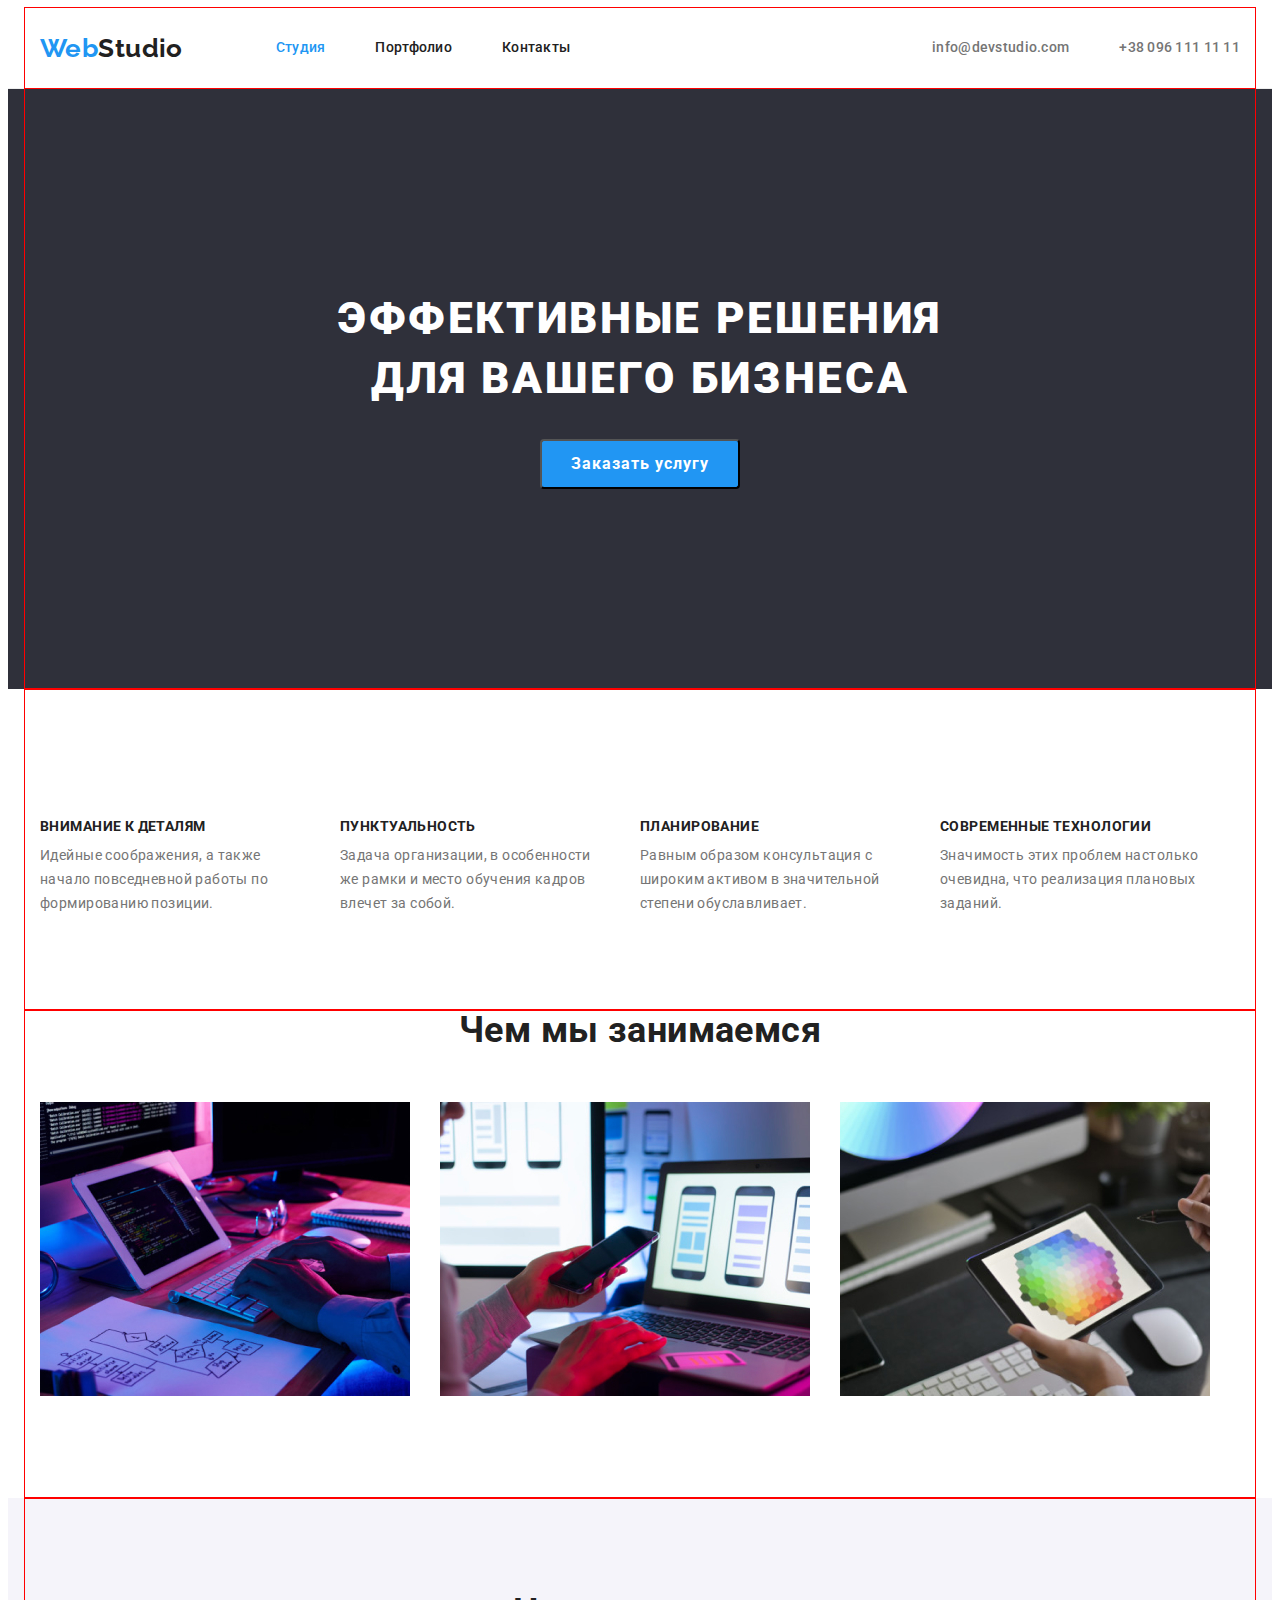
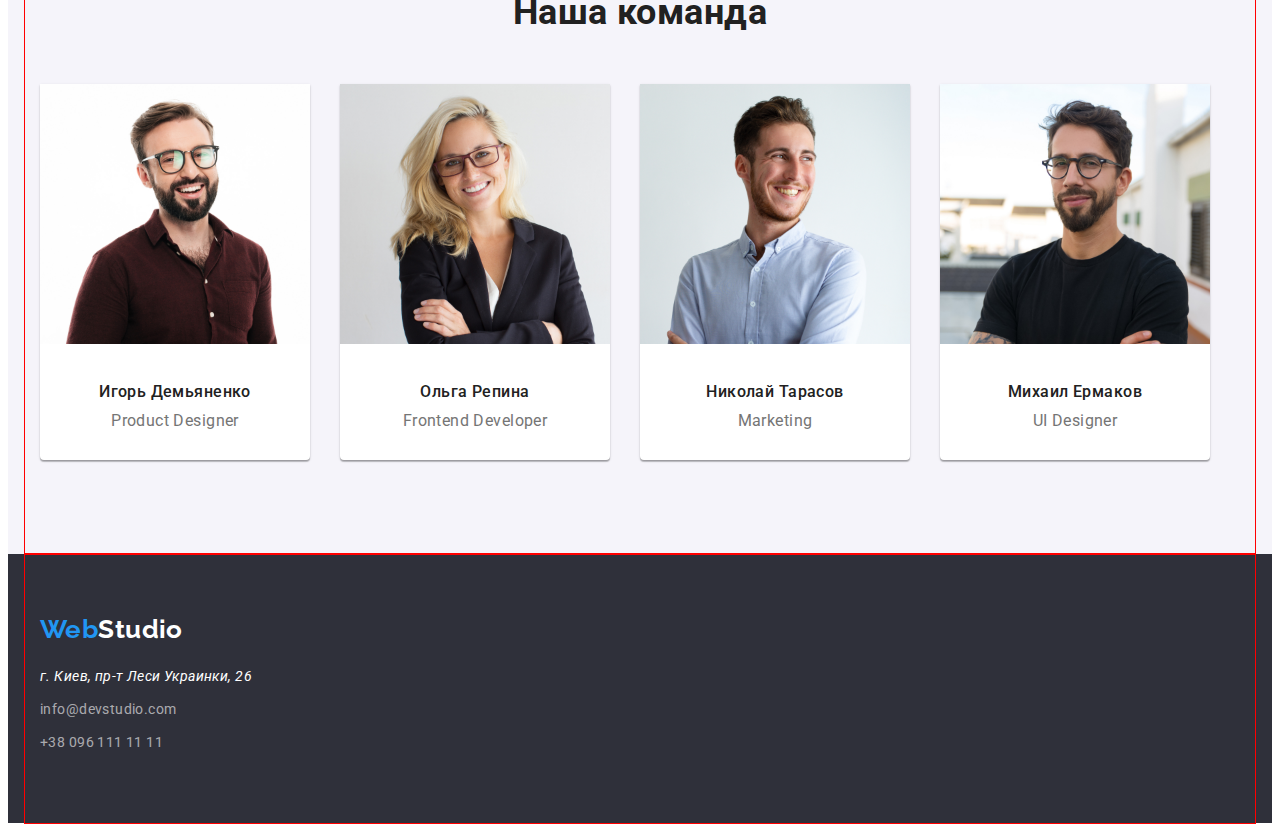
==== commit 029e3bf1: "переназвав посилання та папки" ====
--- a/index.html
+++ b/index.html
@@ -81,11 +81,11 @@
             <div class="container container-list">
                 <h2 class="headlines">Чем мы занимаемся</h2>
                 <ul class="ourworks-list list">
-                    <li><img class="ourworks-list-img" src="./images/what-we-do/img.jpeg" alt="Десктопные приложения"
+                    <li><img class="ourworks-list-img" src="./images/What-we-do/img.jpeg" alt="Десктопные приложения"
                             width="370" height="294"></li>
-                    <li><img class="ourworks-list-img" src="./images/what-we-do/img-2.jpeg" alt="Мобильные приложения"
+                    <li><img class="ourworks-list-img" src="./images/What-we-do/img-2.jpeg" alt="Мобильные приложения"
                             width="370" height="294"></li>
-                    <li><img class="ourworks-list-img" src="./images/what-we-do/img-3.jpeg" alt="Дизайнерские решения"
+                    <li><img class="ourworks-list-img" src="./images/What-we-do/img-3.jpeg" alt="Дизайнерские решения"
                             width="370" height="294"></li>
                 </ul>
             </div>
@@ -96,25 +96,25 @@
                 <h2 class="headlines headlines-about">Наша команда</h2>
                 <ul class="team-list list">
                     <li class="team-list-about">
-                        <img class="team-img" src="./images/our-team//IgorDemyanenko.jpeg" alt="Игорь Демьяненк"
+                        <img class="team-img" src="./images/Our-team//IgorDemyanenko.jpeg" alt="Игорь Демьяненк"
                             width="270" height="260">
                         <h3 class="team-title">Игорь Демьяненко</h3>
                         <p class="team-position" lang="en">Product Designer</p>
                     </li>
                     <li class="team-list-about">
-                        <img class="team-img" src="./images/our-team/OlgaRepina.jpeg" alt="Ольга Репина" width="270"
+                        <img class="team-img" src="./images/Our-team/OlgaRepina.jpeg" alt="Ольга Репина" width="270"
                             height="260">
                         <h3 class="team-title">Ольга Репина</h3>
                         <p class="team-position" lang="en">Frontend Developer</p>
                     </li>
                     <li class="team-list-about">
-                        <img class="team-img" src="./images/our-team/NikolaiTarasov.jpeg" alt="Николай Тарасов"
+                        <img class="team-img" src="./images/Our-team/NikolaiTarasov.jpeg" alt="Николай Тарасов"
                             width="270" height="260">
                         <h3 class="team-title">Николай Тарасов</h3>
                         <p class="team-position" lang="en">Marketing</p>
                     </li>
                     <li class="team-list-about">
-                        <img class="team-img" src="./images/our-team/MikhailErmako.jpeg" alt="Михаил Ермако" width="270"
+                        <img class="team-img" src="./images/Our-team/MikhailErmako.jpeg" alt="Михаил Ермако" width="270"
                             height="260">
                         <h3 class="team-title">Михаил Ермаков</h3>
                         <p class="team-position" lang="en">UI Designer</p>
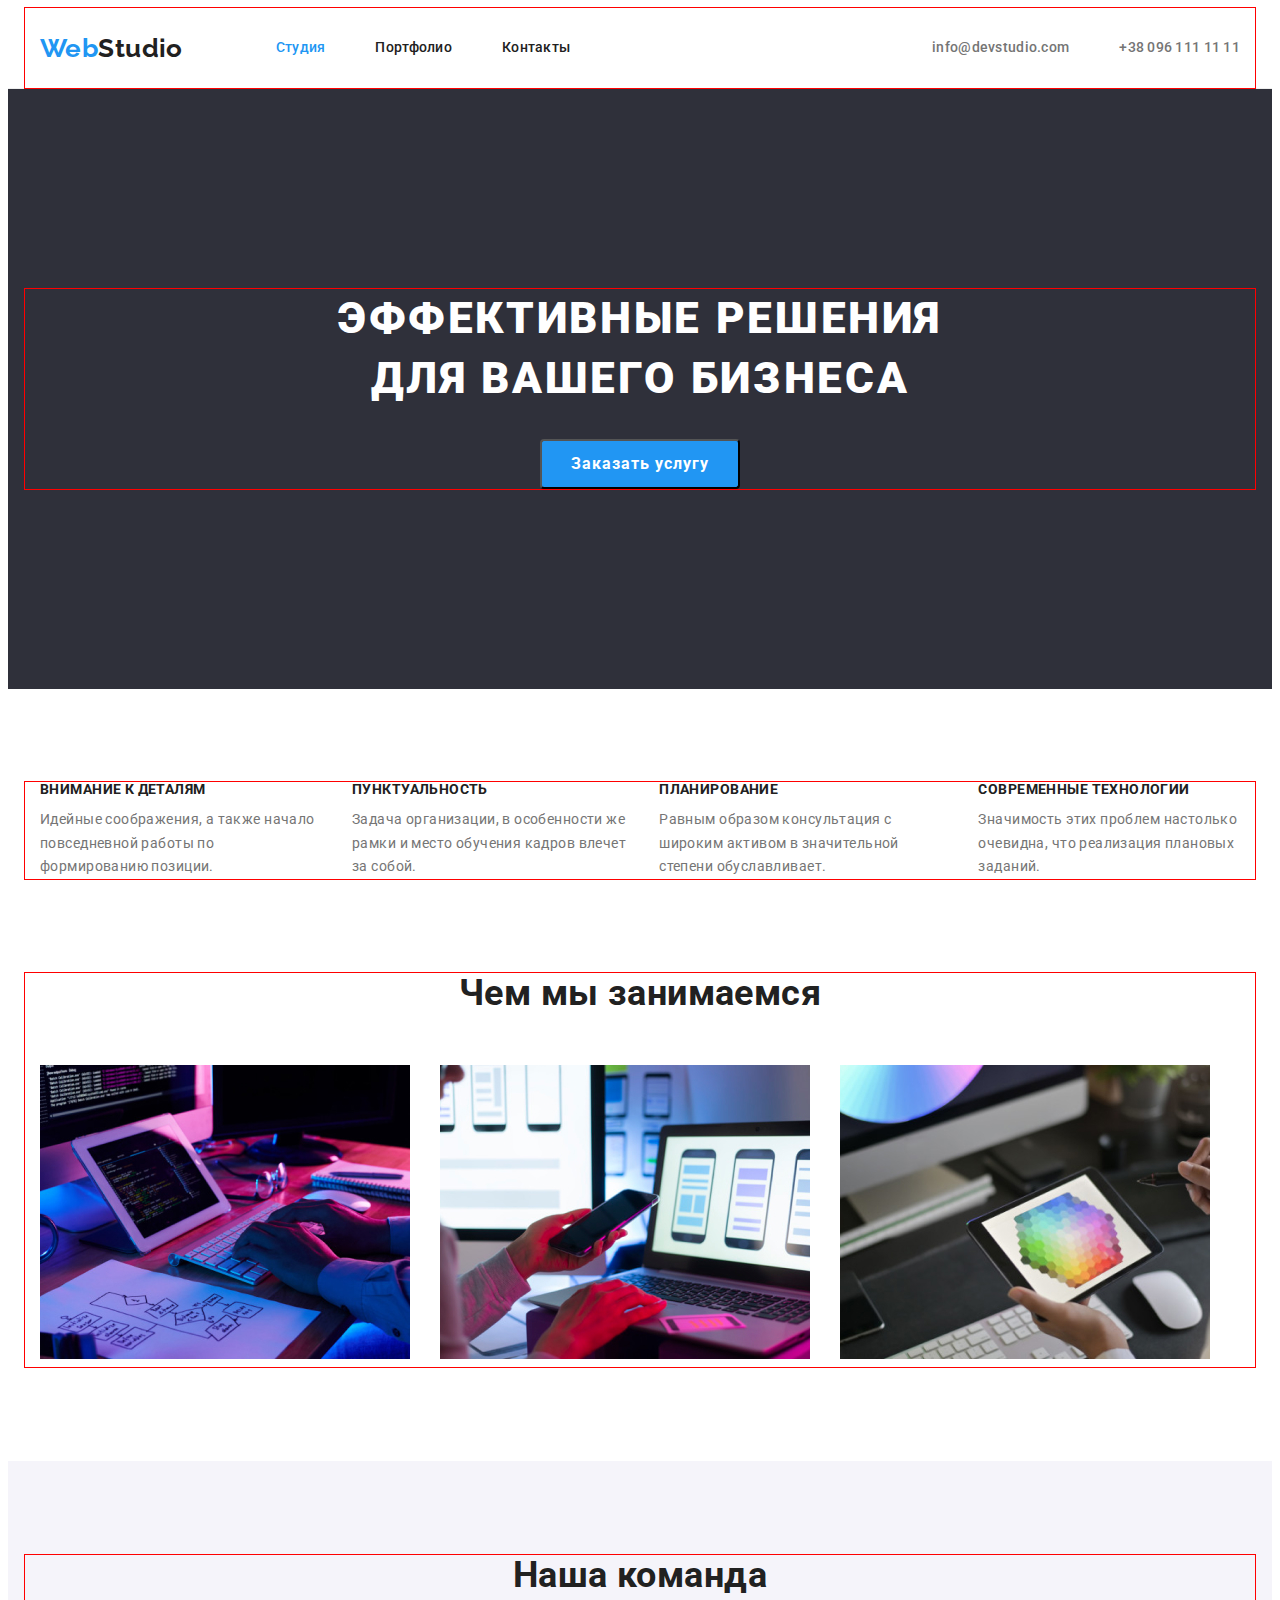
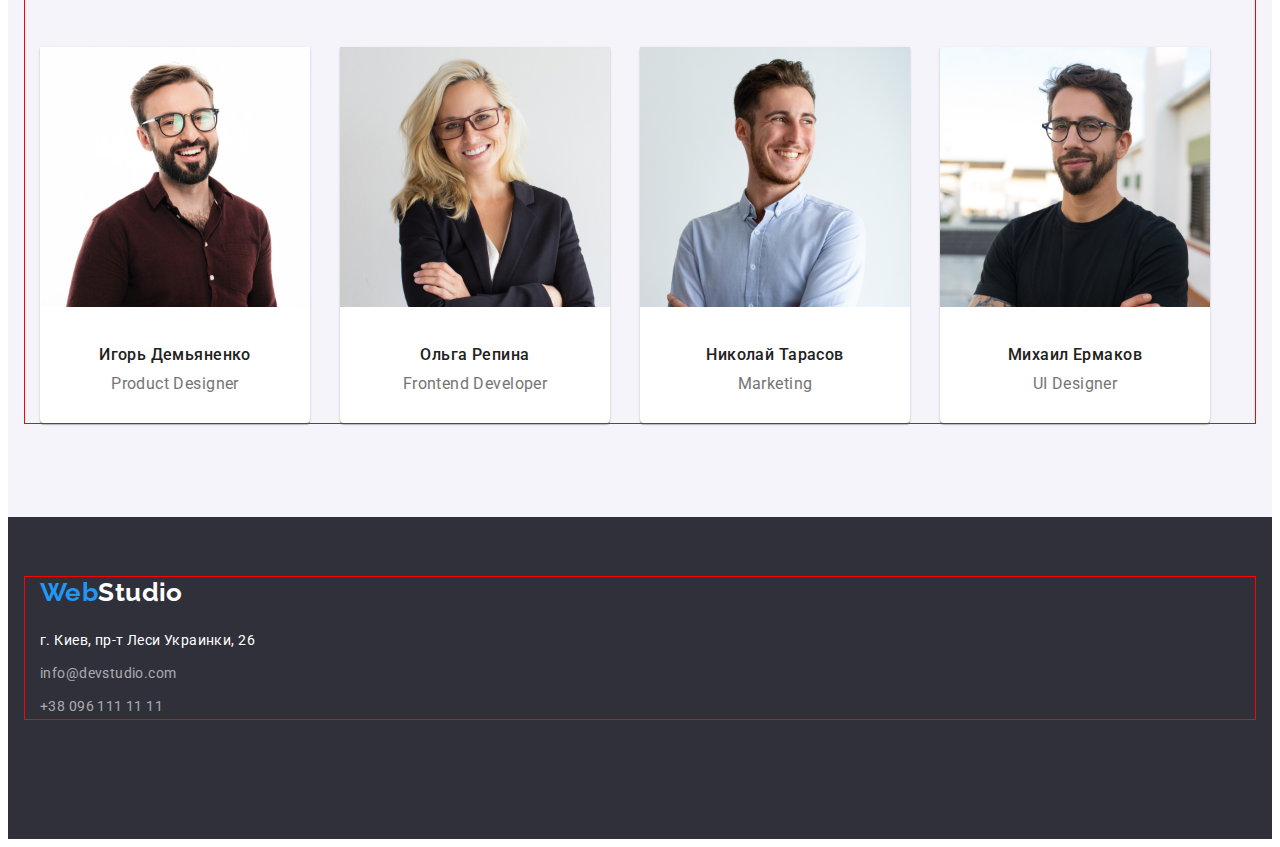
==== commit 371d1578: "кориговане ДЗ згідно коментарв ментора" ====
--- a/index.html
+++ b/index.html
@@ -33,8 +33,8 @@
                 </ul>
             </nav>
             <ul class="header-group list ">
-                <li><a class="haeder-contact link" href="mailto:info@devstudio.com">info@devstudio.com</a></li>
-                <li><a class="haeder-contact link" href="tel:+380961111111">+38 096 111 11 11</a></li>
+                <li class="header-group-list"><a class="haeder-contact link" href="mailto:info@devstudio.com">info@devstudio.com</a></li>
+                <li class="header-group-list"><a class="haeder-contact link" href="tel:+380961111111">+38 096 111 11 11</a></li>
             </ul>
         </div>
     </header>
@@ -53,22 +53,22 @@
                 <h2 class="hidden-headlines">Наши преимущества</h2>
                 <!--прихований заголовок-->
                 <ul class="benefits-list list">
-                    <li>
+                    <li class="benefits-list-about">
                         <h3 class="benefits-list-title">Внимание к деталям</h3>
                         <p class="benefits-list-paragraph">Идейные соображения, а также начало повседневной работы по
                             формированию позиции.</p>
                     </li>
-                    <li>
+                    <li class="benefits-list-about">
                         <h3 class="benefits-list-title">Пунктуальность</h3>
                         <p class="benefits-list-paragraph">Задача организации, в особенности же рамки и место обучения
                             кадров влечет за собой.</p>
                     </li>
-                    <li>
+                    <li class="benefits-list-about">
                         <h3 class="benefits-list-title">Планирование</h3>
                         <p class="benefits-list-paragraph">Равным образом консультация с широким активом в значительной
                             степени обуславливает.</p>
                     </li>
-                    <li>
+                    <li class="benefits-list-about">
                         <h3 class="benefits-list-title">Современные технологии</h3>
                         <p class="benefits-list-paragraph">Значимость этих проблем настолько очевидна, что реализация
                             плановых заданий.</p>
@@ -79,7 +79,7 @@
         <!--Секція 3 чим ми займаємося-->
         <section class="ourworks">
             <div class="container container-list">
-                <h2 class="headlines">Чем мы занимаемся</h2>
+                <h2 class="headlines ourworks-headlines">Чем мы занимаемся</h2>
                 <ul class="ourworks-list list">
                     <li><img class="ourworks-list-img" src="./images/What-we-do/img.jpeg" alt="Десктопные приложения"
                             width="370" height="294"></li>
@@ -96,28 +96,35 @@
                 <h2 class="headlines headlines-about">Наша команда</h2>
                 <ul class="team-list list">
                     <li class="team-list-about">
-                        <img class="team-img" src="./images/Our-team//IgorDemyanenko.jpeg" alt="Игорь Демьяненк"
-                            width="270" height="260">
-                        <h3 class="team-title">Игорь Демьяненко</h3>
-                        <p class="team-position" lang="en">Product Designer</p>
+                        <img class="team-img" src="./images/Our-team//IgorDemyanenko.jpeg" alt="Игорь Демьяненк" width="270"
+                            height="260">
+                        <div class="team-list-description">
+                            <h3 class="team-title">Игорь Демьяненко</h3>
+                            <p class="team-position" lang="en">Product Designer</p>
+                        </div>
                     </li>
                     <li class="team-list-about">
-                        <img class="team-img" src="./images/Our-team/OlgaRepina.jpeg" alt="Ольга Репина" width="270"
-                            height="260">
-                        <h3 class="team-title">Ольга Репина</h3>
-                        <p class="team-position" lang="en">Frontend Developer</p>
+                        <img class="team-img" src="./images/Our-team/OlgaRepina.jpeg" alt="Ольга Репина" width="270" height="260">
+                        <div class="team-list-description">
+                            <h3 class="team-title">Ольга Репина</h3>
+                            <p class="team-position" lang="en">Frontend Developer</p>
+                        </div>
                     </li>
                     <li class="team-list-about">
-                        <img class="team-img" src="./images/Our-team/NikolaiTarasov.jpeg" alt="Николай Тарасов"
-                            width="270" height="260">
-                        <h3 class="team-title">Николай Тарасов</h3>
-                        <p class="team-position" lang="en">Marketing</p>
+                        <img class="team-img" src="./images/Our-team/NikolaiTarasov.jpeg" alt="Николай Тарасов" width="270"
+                            height="260">
+                        <div class="team-list-description">
+                            <h3 class="team-title">Николай Тарасов</h3>
+                            <p class="team-position" lang="en">Marketing</p>
+                        </div>
                     </li>
                     <li class="team-list-about">
                         <img class="team-img" src="./images/Our-team/MikhailErmako.jpeg" alt="Михаил Ермако" width="270"
                             height="260">
-                        <h3 class="team-title">Михаил Ермаков</h3>
-                        <p class="team-position" lang="en">UI Designer</p>
+                        <div class="team-list-description">
+                            <h3 class="team-title">Михаил Ермаков</h3>
+                            <p class="team-position" lang="en">UI Designer</p>
+                        </div>
                     </li>
                 </ul>
             </div>
--- a/CSS/styles.css
+++ b/CSS/styles.css
@@ -113,11 +113,16 @@
 }
 
 .haeder-contact {
+    display: block;
+    padding-top: 32px;
+    padding-bottom: 32px;
     font-weight: 500;
     line-height: 1.14;
     letter-spacing: 0.02em;
     color: var(--general-color);
-
+}
+
+.header-group-list:not(:first-child){
     margin-left: 50px;
 }
 
@@ -143,7 +148,9 @@
 }
 
 .btn:hover,
-.btn:focus {
+.btn:focus,
+.btn-filter.current:hover,
+.btn-filter.current:focus {
     background-color: var(--backgraund--hover-color);
 }
 
@@ -156,12 +163,11 @@
 .main-container{
     display: flex;
     flex-direction: column;
-    padding-top: 200px;
-    padding-bottom: 200px;
     align-items: center
 }
 
 .mainpage {
+    padding: 200px 0;
     background: var(--backgraund-color);
 }
 
@@ -182,11 +188,22 @@
 /*приховані заголовки*/
 .hidden-headlines {
     visibility: hidden;
+    width: 1px;
+    height: 1px;
+    margin: -1px;
+    opacity: 0;
 }
 
 /*Секція 2 Наші переваги*/
+.benefits {
+    padding: 94px 0;
+}
 .benefits-list {
     display: flex;
+}
+
+.benefits-list-about:not(:last-child) {
+    margin-right: 30px;
 }
 
 .benefits-list-title {
@@ -196,21 +213,16 @@
     text-transform: uppercase;
     color: var(--txt-color);
 
-    margin-top: 94px;
     margin-bottom: 10px;
 }
 
-.benefits-list-paragraph {
-    margin-bottom: 94px;
-}
-
-.benefits-list-paragraph,
-.benefits-list-title:not(:last-child) {
-    width: 270px;
-    margin-right: 30px;
-}
-
 /*Секція 3 чим ми займаємося*/
+.ourworks {
+    padding-bottom: 94px;
+}
+.ourworks-headlines {
+    margin-bottom: 50px;
+}
 .headlines {
     font-weight: 700;
     font-size: 36px;
@@ -231,14 +243,11 @@
 
 .ourworks-list-img {
     margin-right: 30px;
-    margin-top: 50px;
-    margin-bottom: 94px;
 }
 
 /*Секція 4(Наша команда)*/
 
 .headlines-about {
-    margin-top: 94px;
     margin-bottom: 50px;
 }
 
@@ -248,12 +257,11 @@
 }
 .team {
     background-color: var(--backgraund--add-color);
+    padding: 94px 0;
 }
 
 .team-list {
     display: flex;
-    margin-bottom: 94px;
-
 }
 
 .team-list-about {
@@ -272,8 +280,7 @@
 
     text-align: center;
     color: var(--txt-color);
-
-    margin-top: 30px;
+    margin-bottom: 10px;
 }
 
 .team-position {
@@ -281,8 +288,10 @@
     line-height: 1.19;
 
     text-align: center;
-    margin-top: 10px;
-    margin-bottom: 30px;
+}
+
+.team-list-description {
+    padding: 30px 0;
 }
 
 
@@ -290,10 +299,14 @@
 /*Секція Футер*/
 .footer {
     background-color: var(--backgraund-color);
+
+    padding: 60px 0;
 }
 
 .addres-link {
     color: var(--additional--color);
+
+    font-style: normal;
 }
 
 .footer-contact {
@@ -302,13 +315,6 @@
 
 .footer-logo {
     color: var(--additional--color);
-}
-
-.footer-container-about {
-    display: flex;
-    flex-direction: column;
-    padding-top: 60px;
-    
 }
 
 .footer-list {
@@ -321,6 +327,10 @@
 }
 
 /*portfolio - Секція фільтр*/
+.portfolio-main-sactoin {
+    padding: 94px 0;
+}
+
 .portfolio-main-about {
     display: flex;
     flex-direction: column;
@@ -330,6 +340,7 @@
 .btn-filter-about {
     display: flex;
     align-items: center;
+    margin-bottom: 50px;
 }
 
 .btn-filter {
@@ -343,8 +354,11 @@
     color: var(--txt-color);
     cursor: pointer;
 
-    margin-right: 8px;
-    margin-bottom: 50px;
+    padding: 6px 22px;
+}
+
+.btn-filter-list:not(:last-child) {
+    margin-right: 8px; 
 }
 
 .btn-filter:hover,
@@ -360,7 +374,8 @@
 .portfolio-list {
     display: flex;
     flex-wrap: wrap;
-    justify-content: space-between;
+
+    margin: -15px;
 }
 
 .portfolio-list-work {
@@ -370,9 +385,7 @@
 
     letter-spacing: 0.06em;
     color: var(--txt-color);
-
-    margin-top: 20px;
-    margin-left: 24px;
+    margin-bottom: 4px;
 }
 
 .portfolio-list-category {
@@ -381,13 +394,16 @@
     /* identical to box height, or 188% */
     
     letter-spacing: 0.03em;
-    
-    margin-top: 4px;
-    margin-bottom: 20px;
-    margin-left: 24px;
     }
 
-    .portfolio-list-about {
-        margin-bottom: 30px;
-        border: 1px solid #EEEEEE;
-    }+ .portfolio-list-about {
+
+    padding: 20px 24px;
+    border-right: 1px solid #EEEEEE;
+    border-bottom:1px solid #EEEEEE;
+    border-left: 1px solid #EEEEEE;
+}
+
+.portfolio-list-examples {
+    margin: 15px;
+}
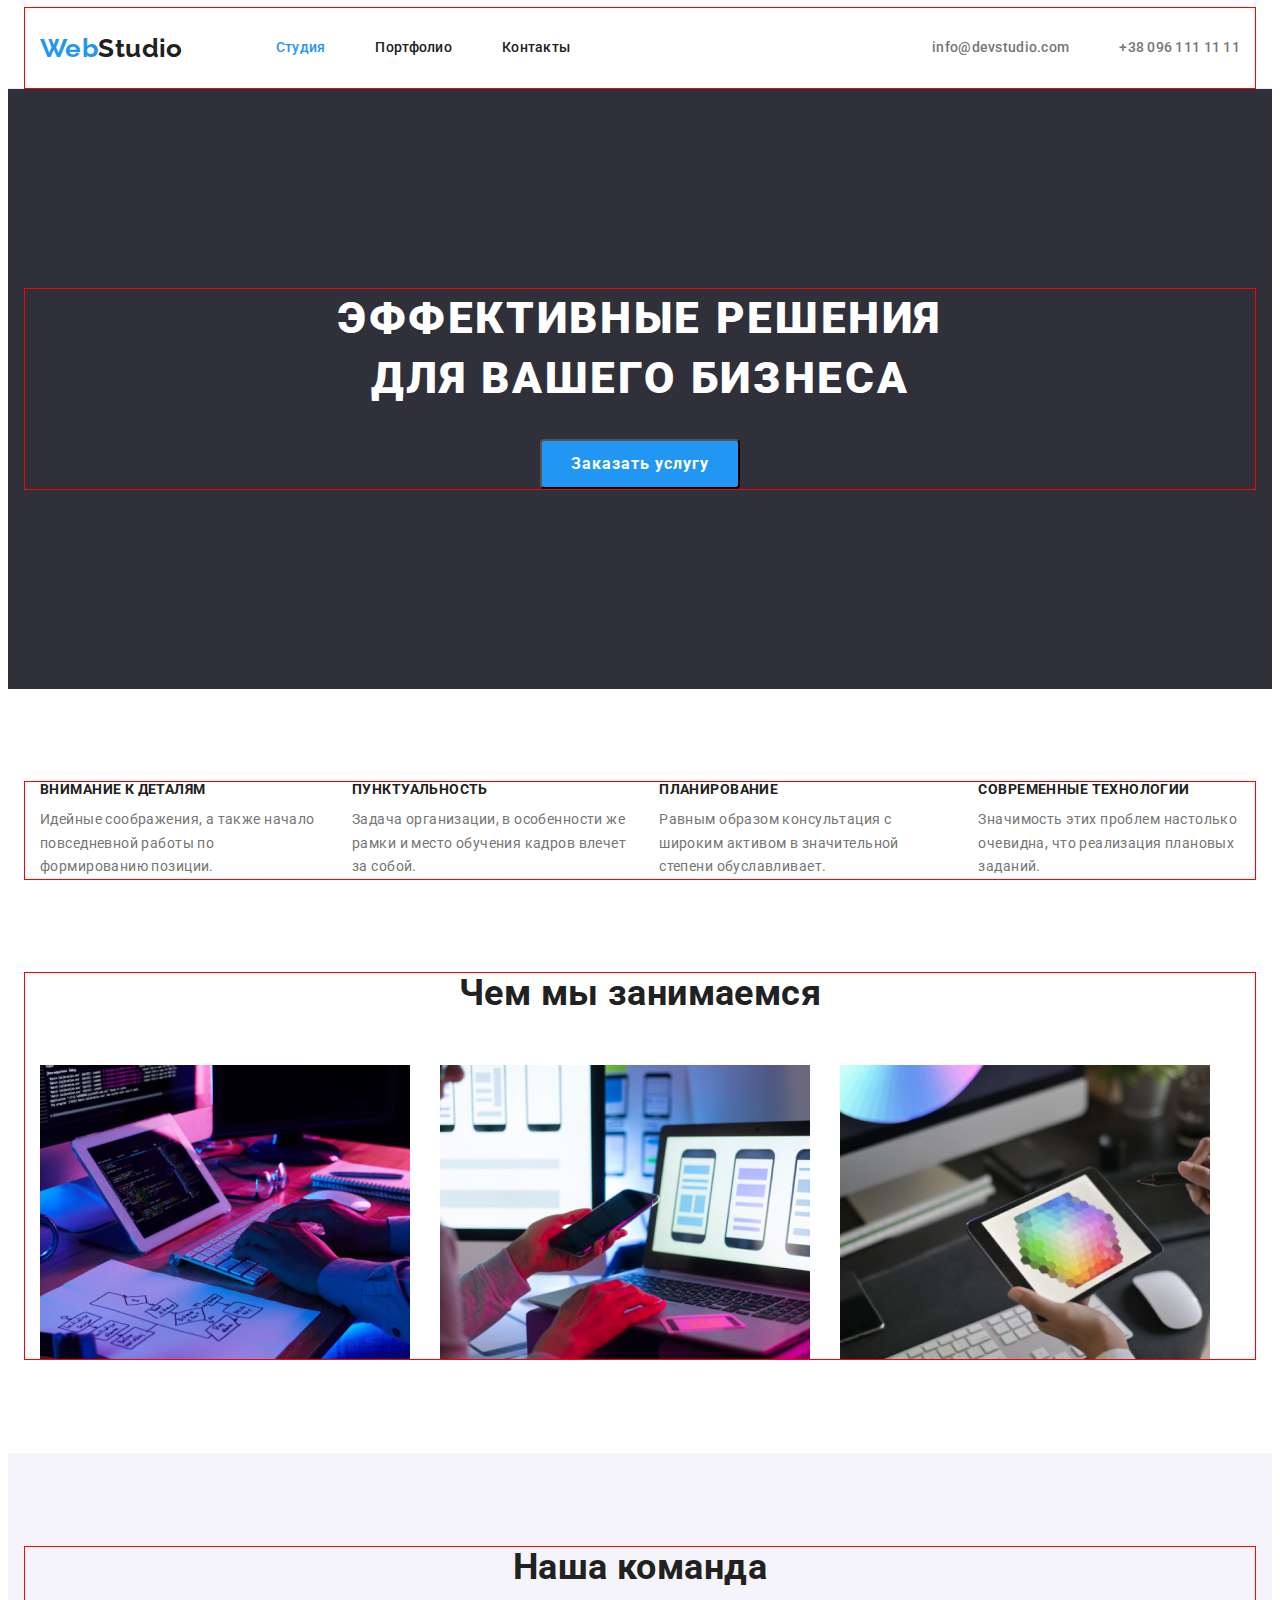
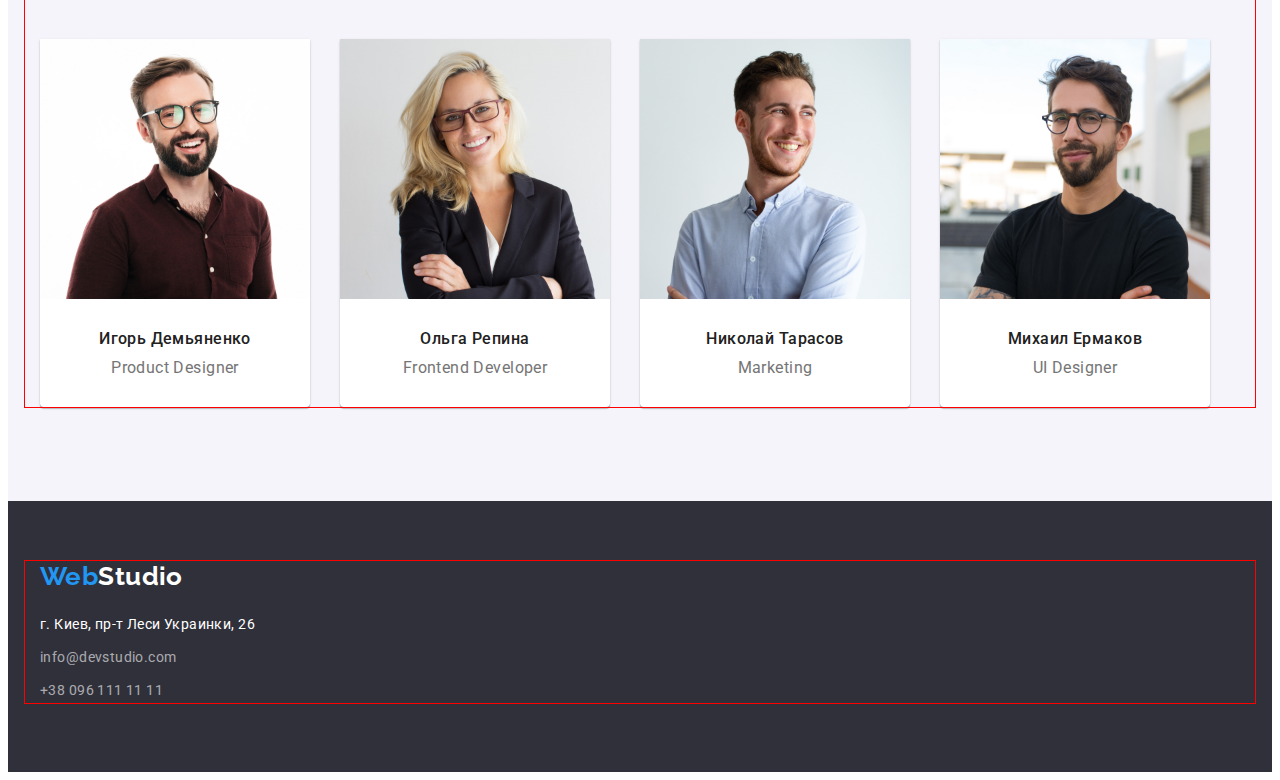
==== commit b95de975: "Коригування згідно ТЗ ментора - 2" ====
--- a/index.html
+++ b/index.html
@@ -81,11 +81,11 @@
             <div class="container container-list">
                 <h2 class="headlines ourworks-headlines">Чем мы занимаемся</h2>
                 <ul class="ourworks-list list">
-                    <li><img class="ourworks-list-img" src="./images/What-we-do/img.jpeg" alt="Десктопные приложения"
+                    <li class="ourworks-list-img"><img src="./images/What-we-do/img.jpeg" alt="Десктопные приложения"
                             width="370" height="294"></li>
-                    <li><img class="ourworks-list-img" src="./images/What-we-do/img-2.jpeg" alt="Мобильные приложения"
+                    <li class="ourworks-list-img"><img  src="./images/What-we-do/img-2.jpeg" alt="Мобильные приложения"
                             width="370" height="294"></li>
-                    <li><img class="ourworks-list-img" src="./images/What-we-do/img-3.jpeg" alt="Дизайнерские решения"
+                    <li class="ourworks-list-img"><img src="./images/What-we-do/img-3.jpeg" alt="Дизайнерские решения"
                             width="370" height="294"></li>
                 </ul>
             </div>
--- a/CSS/styles.css
+++ b/CSS/styles.css
@@ -30,11 +30,12 @@
     margin: 0;
 }
 
-.img {
+img {
     display: block;
     max-width: 100%;
     height: auto;
 }
+
 /*common styles start*/
 .container {
     width: 1200px;
@@ -148,9 +149,7 @@
 }
 
 .btn:hover,
-.btn:focus,
-.btn-filter.current:hover,
-.btn-filter.current:focus {
+.btn:focus {
     background-color: var(--backgraund--hover-color);
 }
 
@@ -241,7 +240,7 @@
     display: flex;
 }
 
-.ourworks-list-img {
+.ourworks-list-img:not(:last-child) {
     margin-right: 30px;
 }
 
@@ -265,12 +264,13 @@
 }
 
 .team-list-about {
-    margin-right: 30px;
-        
-
     box-shadow: 0px 1px 3px rgba(0, 0, 0, 0.12), 0px 1px 1px rgba(0, 0, 0, 0.14), 0px 2px 1px rgba(0, 0, 0, 0.2);
     border-radius: 0px 0px 4px 4px;
     background-color: var(--backgraund--general-color);
+}
+
+.team-list-about:not(:last-child) {
+    margin-right: 30px;
 }
 
 .team-title {
@@ -319,7 +319,6 @@
 
 .footer-list {
     margin-top: 20px;
-    margin-bottom: 60px;
 }
 
 .footer-list-about {
@@ -335,6 +334,12 @@
     display: flex;
     flex-direction: column;
     align-items: center;
+}
+
+.btn-filter.current,
+.btn-filter.current:focus {
+    background-color: var(--backgraund--hover-color);
+    color: var(--additional--color);
 }
 
 .btn-filter-about {
@@ -371,6 +376,7 @@
 }
 
 /*portfolio - Секція портфоліо*/
+
 .portfolio-list {
     display: flex;
     flex-wrap: wrap;
